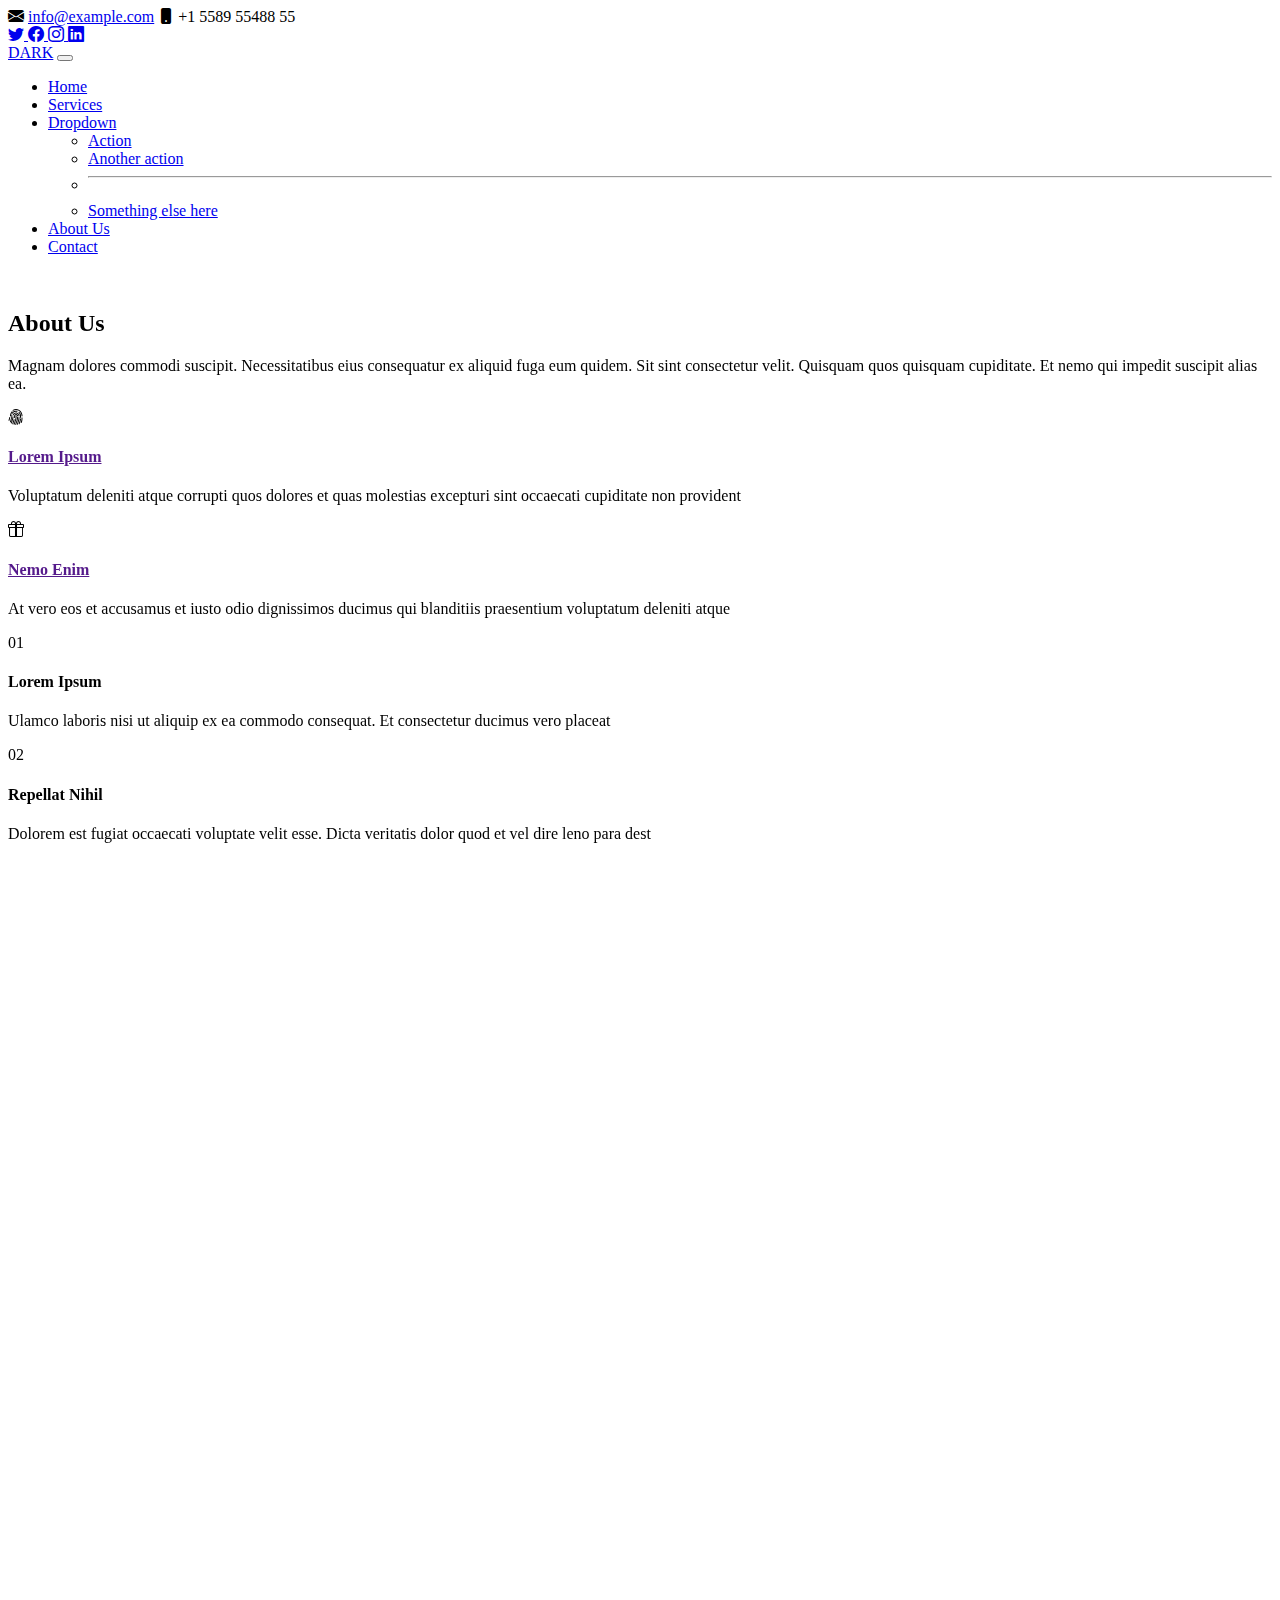
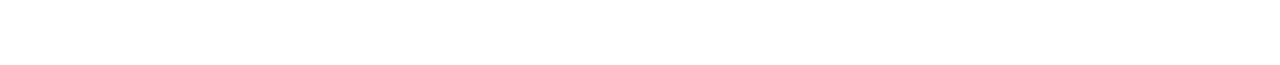
==== aboutus.html @ f3d8394a "Add files via upload" ====
<!DOCTYPE html>
<html lang="en">

<head>
    <meta charset="UTF-8">
    <meta http-equiv="X-UA-Compatible" content="IE=edge">
    <meta name="viewport" content="width=device-width, initial-scale=1.0">
    <link rel="stylesheet" href="css/bootstrap.min.css">
    <link rel="stylesheet" href="css/style.css">
    <link rel="stylesheet" href="https://cdn.jsdelivr.net/npm/bootstrap-icons@1.8.2/font/bootstrap-icons.css">
    <link rel="stylesheet" href="https://cdnjs.cloudflare.com/ajax/libs/animate.css/4.1.1/animate.min.css">
    <link href="https://unpkg.com/aos@2.3.1/dist/aos.css" rel="stylesheet">
    <title>Dark/About us</title>
</head>

<body>
    <section id="top-bar" class="d-flex align-items-center">
        <div class="container d-flex justify-content-center justify-content-md-between">
            <div class="contact-info d-flex align-items-center">
                <i class="bi bi-envelope-fill"></i>
                <a href="mailto:contact@example.com">info@example.com</a>
                <i class="bi bi-phone-fill phone-icon"></i>
                +1 5589 55488 55
            </div>
            <div class="social-links d-none d-md-block">
                <a href="#" class="twiiter">
                    <i class="bi bi-twitter"></i>
                </a>
                <a href="#" class="facebook">
                    <i class="bi bi-facebook"></i>
                </a>
                <a href="#" class="instagram">
                    <i class="bi bi-instagram"></i>
                </a>
                <a href="#" class="linkedin">
                    <i class="bi bi-linkedin"></i>
                </a>
            </div>
        </div>
    </section>
    <section id="header">
        <nav class="navbar navbar-expand-lg navbar-light bg-light">
            <div class="container">
                <a class="navbar-brand text-primary" href="#">DARK</a>
                <button class="navbar-toggler" type="button" data-bs-toggle="collapse"
                    data-bs-target="#navbarSupportedContent" aria-controls="navbarSupportedContent"
                    aria-expanded="false" aria-label="Toggle navigation">
                    <span class="navbar-toggler-icon"></span>
                </button>
                <div class="collapse navbar-collapse" id="navbarSupportedContent">
                    <ul class="navbar-nav ms-auto mb-2 mb-lg-0">
                        <li class="nav-item">
                            <a class="nav-link" href="index.html">Home</a>
                        </li>
                        <li class="nav-item">
                            <a class="nav-link" href="#services">Services</a>
                        </li>
                        <li class="nav-item dropdown">
                            <a class="nav-link dropdown-toggle" href="#" id="navbarDropdown" role="button"
                                data-bs-toggle="dropdown" aria-expanded="false">
                                Dropdown
                            </a>
                            <ul class="dropdown-menu" aria-labelledby="navbarDropdown">
                                <li><a class="dropdown-item" href="#">Action</a></li>
                                <li><a class="dropdown-item" href="#">Another action</a></li>
                                <li>
                                    <hr class="dropdown-divider">
                                </li>
                                <li><a class="dropdown-item" href="#">Something else here</a></li>
                            </ul>
                        </li>
                        <li class="nav-item">
                            <a class="nav-link active" aria-current="page" href="aboutus.html">About Us</a>
                        </li>
                        <li class="nav-item">
                            <a class="nav-link" href="contact.html" target="_blank">Contact</a>
                        </li>
                </div>
            </div>
        </nav>
    </section>
    <section id="about">
        <div class="container aos-init aos-animate" data-aos="fade-up">
            <div class="row no-gutters">
                <div class="col-lg-6 video-box">
                    <img src="img/pexels-photo-4157123.jpeg" alt="" class="img-fluid">
                    <a href="https://youtu.be/AOkKGEAbYVo" class=" play-btn mb-4" data-vbtype="video"
                        data-autoplay="true" target="_blank"></a>
                </div>
                <div class="col-lg-6 d-flex flex-column justify-content-center about-content">
                    <div class="section-title">
                        <h2>About Us</h2>
                        <p>Magnam dolores commodi suscipit. Necessitatibus eius consequatur ex aliquid fuga eum quidem.
                            Sit sint consectetur velit. Quisquam quos quisquam cupiditate. Et nemo qui impedit suscipit
                            alias ea.</p>
                    </div>
                    <div class="icon-box aos-init aos-animate" data-aos="fade-up" data-aos-delay="100">
                        <div class="icon"><i class="bi bi-fingerprint"></i></div>
                        <h4 class="title"><a href="">Lorem Ipsum</a></h4>
                        <p class="description">Voluptatum deleniti atque corrupti quos dolores et quas molestias
                            excepturi sint occaecati cupiditate non provident</p>
                    </div>
                    <div class="icon-box aos-init aos-animate" data-aos="fade-up" data-aos-delay="100">
                        <div class="icon"><i class="bi bi-gift"></i></div>
                        <h4 class="title"><a href="">Nemo Enim</a></h4>
                        <p class="description">At vero eos et accusamus et iusto odio dignissimos ducimus qui blanditiis
                            praesentium voluptatum deleniti atque</p>
                    </div>
                </div>
            </div>
        </div>
    </section>
    <section class="about-lists">
        <div class="container">
            <div class="row no-gutters">
                <div class="col-lg-4 col-md-6 content-item aos-init aos-animate" data-aos="fade-up"> <span>01</span>
                    <h4>Lorem Ipsum</h4>
                    <p>Ulamco laboris nisi ut aliquip ex ea commodo consequat. Et consectetur ducimus vero placeat</p>
                </div>
                <div class="col-lg-4 col-md-6 content-item aos-init aos-animate" data-aos="fade-up"
                    data-aos-delay="100"> <span>02</span>
                    <h4>Repellat Nihil</h4>
                    <p>Dolorem est fugiat occaecati voluptate velit esse. Dicta veritatis dolor quod et vel dire leno
                        para dest</p>
                </div>
                <div class="col-lg-4 col-md-6 content-item aos-init aos-animate" data-aos="fade-up"
                    data-aos-delay="200"> <span>03</span>
                    <h4> Ad ad velit qui</h4>
                    <p>Molestiae officiis omnis illo asperiores. Aut doloribus vitae sunt debitis quo vel nam quis</p>
                </div>
                <div class="col-lg-4 col-md-6 content-item aos-init aos-animate" data-aos="fade-up"
                    data-aos-delay="300"> <span>04</span>
                    <h4>Repellendus molestiae</h4>
                    <p>Inventore quo sint a sint rerum. Distinctio blanditiis deserunt quod soluta quod nam mider lando
                        casa</p>
                </div>
                <div class="col-lg-4 col-md-6 content-item aos-init aos-animate" data-aos="fade-up"
                    data-aos-delay="400"> <span>05</span>
                    <h4>Sapiente Magnam</h4>
                    <p>Vitae dolorem in deleniti ipsum omnis tempore voluptatem. Qui possimus est repellendus est
                        quibusdam</p>
                </div>
                <div class="col-lg-4 col-md-6 content-item aos-init aos-animate" data-aos="fade-up"
                    data-aos-delay="500"> <span>06</span>
                    <h4>Facilis Impedit</h4>
                    <p>Quis eum numquam veniam ea voluptatibus voluptas. Excepturi aut nostrum repudiandae voluptatibus
                        corporis sequi</p>
                </div>
            </div>
        </div>
    </section>
    <section class="counts section-bg">
        <div class="container">
            <div class="row">
                <div class="col-lg-3 col-md-6 text-center aos-init aos-animate" data-aos="fade-up">
                    <div class="count-box"> <i class="bi bi-emoji-smile" style="color: #20b38e;"></i> <span
                            data-purecounter-start="0" data-purecounter-end="232" data-purecounter-duration="0"
                            class="purecounter">232</span>
                        <p>Happy Clients</p>
                    </div>
                </div>
                <div class="col-lg-3 col-md-6 text-center aos-init aos-animate" data-aos="fade-up" data-aos-delay="200">
                    <div class="count-box"> <i class="bi bi-folder-check" style="color: #c042ff;"></i> <span
                            data-purecounter-start="0" data-purecounter-end="521" data-purecounter-duration="0"
                            class="purecounter">521</span>
                        <p>Projects</p>
                    </div>
                </div>
                <div class="col-lg-3 col-md-6 text-center aos-init aos-animate" data-aos="fade-up" data-aos-delay="400">
                    <div class="count-box"> <i class="bi bi-hourglass" style="color: #46d1ff;"></i> <span
                            data-purecounter-start="0" data-purecounter-end="1463" data-purecounter-duration="0"
                            class="purecounter">1463</span>
                        <p>Hours Of Support</p>
                    </div>
                </div>
                <div class="col-lg-3 col-md-6 text-center aos-init aos-animate" data-aos="fade-up" data-aos-delay="600">
                    <div class="count-box"> <i class="bi bi-people" style="color: #ffb459;"></i> <span
                            data-purecounter-start="0" data-purecounter-end="15" data-purecounter-duration="0"
                            class="purecounter">15</span>
                        <p>Hard Workers</p>
                    </div>
                </div>
            </div>
        </div>
    </section>
    <script src="js/bootstrap.min.js"></script>
    <script src="https://unpkg.com/aos@2.3.1/dist/aos.js"></script>
    <script>
        AOS.init();
    </script>
</body>

</html>
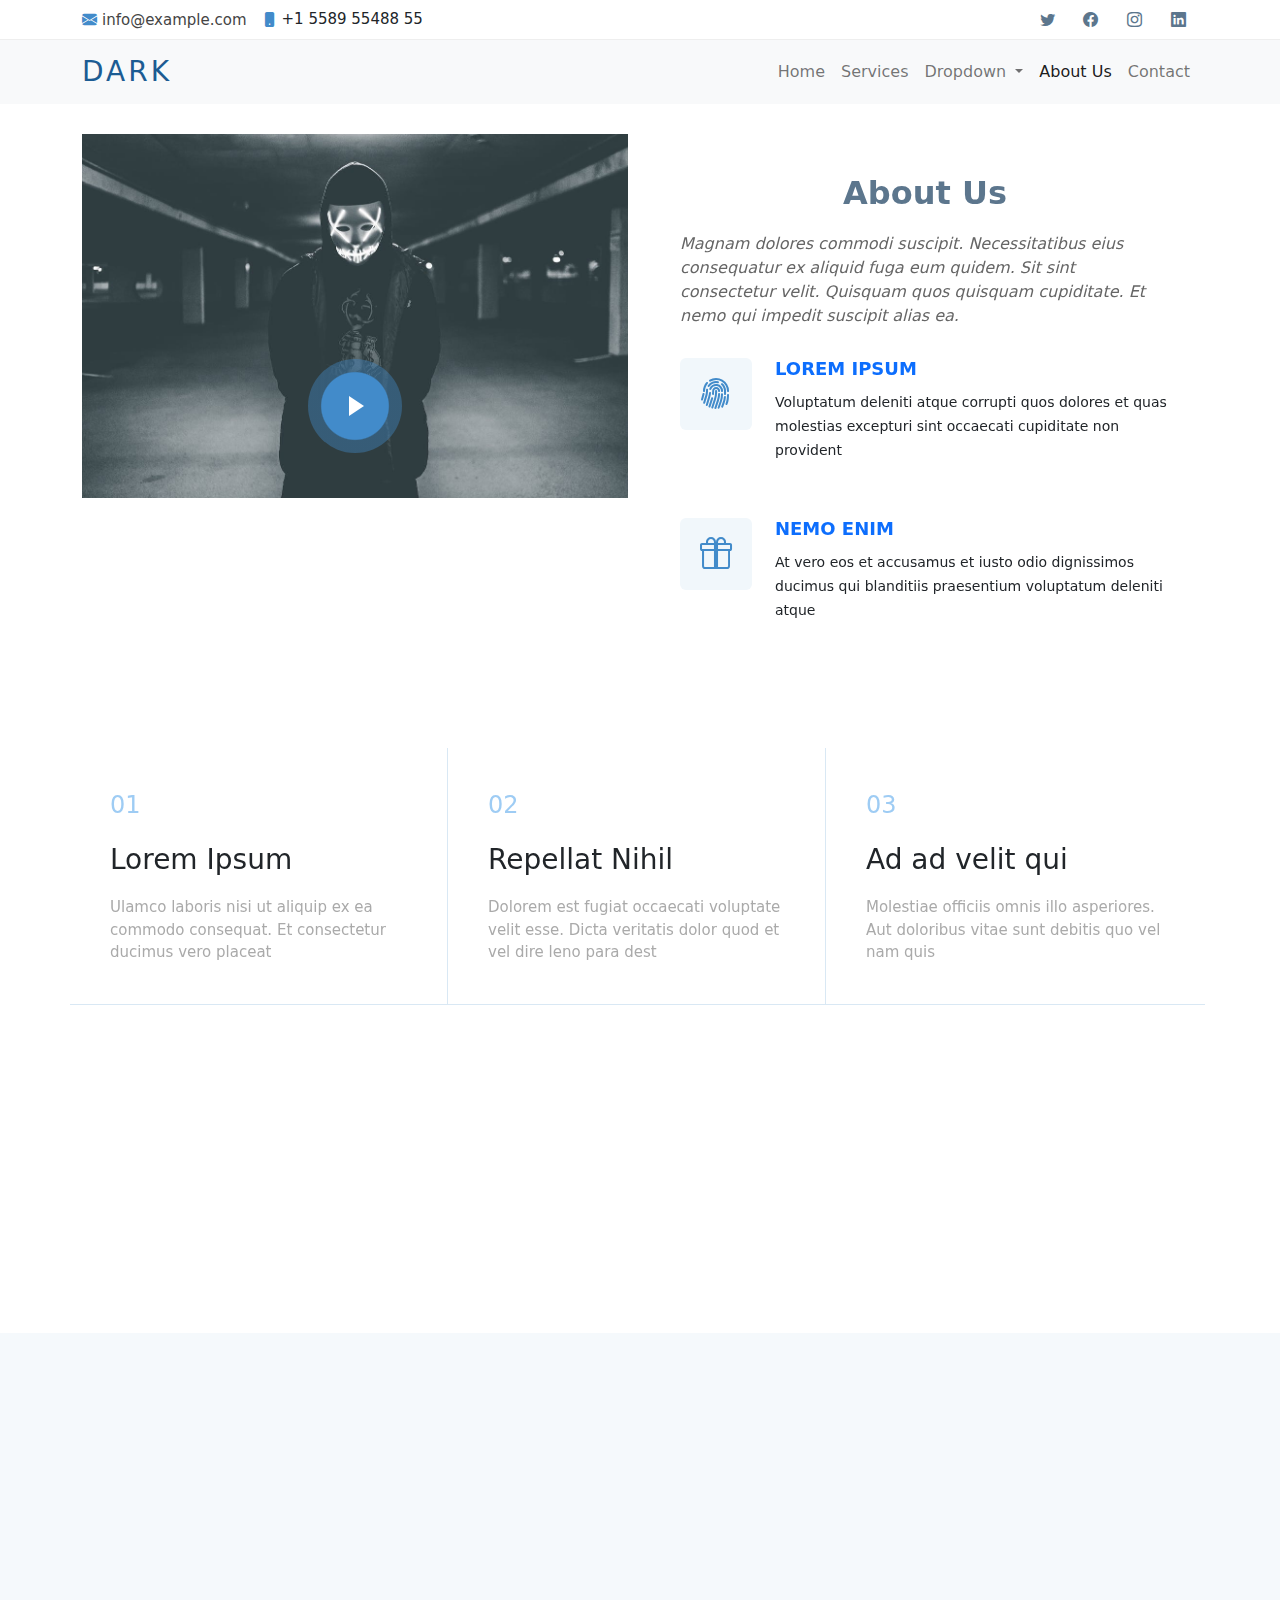
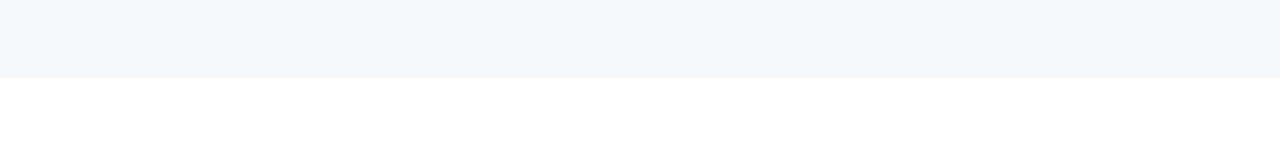
==== commit 66c75cc7: "Update aboutus.html" ====
--- a/aboutus.html
+++ b/aboutus.html
@@ -5,8 +5,8 @@
     <meta charset="UTF-8">
     <meta http-equiv="X-UA-Compatible" content="IE=edge">
     <meta name="viewport" content="width=device-width, initial-scale=1.0">
-    <link rel="stylesheet" href="css/bootstrap.min.css">
-    <link rel="stylesheet" href="css/style.css">
+    <link rel="stylesheet" href="bootstrap.min.css">
+    <link rel="stylesheet" href="style.css">
     <link rel="stylesheet" href="https://cdn.jsdelivr.net/npm/bootstrap-icons@1.8.2/font/bootstrap-icons.css">
     <link rel="stylesheet" href="https://cdnjs.cloudflare.com/ajax/libs/animate.css/4.1.1/animate.min.css">
     <link href="https://unpkg.com/aos@2.3.1/dist/aos.css" rel="stylesheet">
@@ -83,7 +83,7 @@
         <div class="container aos-init aos-animate" data-aos="fade-up">
             <div class="row no-gutters">
                 <div class="col-lg-6 video-box">
-                    <img src="img/pexels-photo-4157123.jpeg" alt="" class="img-fluid">
+                    <img src="pexels-photo-4157123.jpeg" alt="" class="img-fluid">
                     <a href="https://youtu.be/AOkKGEAbYVo" class=" play-btn mb-4" data-vbtype="video"
                         data-autoplay="true" target="_blank"></a>
                 </div>
@@ -183,11 +183,11 @@
             </div>
         </div>
     </section>
-    <script src="js/bootstrap.min.js"></script>
+    <script src="bootstrap.min.js"></script>
     <script src="https://unpkg.com/aos@2.3.1/dist/aos.js"></script>
     <script>
         AOS.init();
     </script>
 </body>
 
-</html>+</html>
--- a/style.css
+++ b/style.css
@@ -0,0 +1,339 @@
+*{
+    margin: 0;
+    padding: 0;
+    box-sizing: border-box;
+}
+a{
+    text-decoration: none;
+}
+/*Top Bar*/
+#top-bar {
+    background: #fff;
+    border-bottom: 1px solid #eee;
+    font-size: 15px;
+    height: 40px;
+    padding: 0;
+}
+#top-bar .contact-info i{
+    color: #428bca;
+    line-height: 0;
+    margin-right: 5px;
+}
+#top-bar .contact-info a {
+    line-height: 0;
+    color: #444;
+    transition: 0.3s;
+}
+#top-bar .contact-info .phone-icon {
+    margin-left: 15px;
+}
+#top-bar .social-links a {
+    color: #5c768d;
+    padding: 4px 12px;
+    display: inline-block;
+    line-height: 1px;
+    transition: 0.3s;
+}
+/*Header*/
+.navbar-brand{
+    font-size: 28px;
+    margin: 0;
+    padding: 10px 0;
+    line-height: 1;
+    font-weight: 400;
+    letter-spacing: 3px;
+    text-transform: uppercase;
+    color: #1c5c93 !important;
+    text-decoration: none;
+}
+
+.container a:hover {
+    color: #1c5c93 !important;
+    text-decoration: none;
+}
+.nav-item a:hover{
+    color: #1c5c93 !important;
+}
+/*hero*/
+.carousel-caption{
+    right: 55%!important;
+    top: 30%!important;
+}
+.carousel-caption h5{
+    color: #fff;
+margin-bottom: 30px;
+font-size: 48px;
+font-weight: 900;
+}
+.btn{
+    background: #fff;
+    color: #000;  
+    border: #880808; 
+}
+.btn:hover{
+    background:#880808;
+    border: #880808;
+}
+/*services*/
+#services{
+    padding: 30px 0px;
+}
+.section-title {
+    text-align: center;
+    padding-bottom: 30px;
+}
+.section-title h2 {
+    font-size: 50px;
+    font-weight: 600;
+    margin-bottom: 20px;
+    padding-bottom: 0;
+    color: #5c768d;
+}
+#services .icon-box {
+    margin-bottom: 20px;
+    text-align: center;
+}
+#services .icon {
+    display: inline-flex;
+    justify-content: center;
+    align-items: center;
+    width: 80px;
+    height: 80px;
+    margin-bottom: 20px;
+    background: #fff;
+    border-radius: 50%;
+    transition: 0.5s;
+    color: #428bca;
+    box-shadow: 0px 0 25px rgb(0 0 0 / 15%);
+    overflow: hidden;
+}
+#services .icon i {
+    font-size: 36px;
+    line-height: 0;
+}
+#services .icon:hover{
+    box-shadow: 0px 0 40px  #428bca;
+}
+#services .title a:hover{
+    color: #428bca;
+}
+#services .title {
+    font-weight: 600;
+    margin-bottom: 15px;
+    font-size: 18px;
+    position: relative;
+    padding-bottom: 15px;
+}
+#services .title a {
+    color: #444;
+    transition: 0.3s;
+}
+#services .title::after {
+    content: "";
+    position: absolute;
+    display: block;
+    width: 50px;
+    height: 2px;
+    background: #428bca;
+    bottom: 0;
+    left: calc(50% - 25px);
+}
+#services .description {
+    line-height: 24px;
+    font-size: 14px;
+}
+/*About Us*/
+#about {
+    padding: 30px;
+}
+#about .video-box {
+    position: relative;
+}
+#about .play-btn {
+    width: 94px;
+    height: 94px;
+    background: radial-gradient(#428bca 50%, rgba(66, 139, 202, 0.4) 52%);
+    border-radius: 50%;
+    display: block;
+    position: absolute;
+    left: calc(50% - 47px);
+    top: calc(50% - 47px);
+    overflow: hidden;
+}
+#about .play-btn::before {
+    content: "";
+    position: absolute;
+    width: 120px;
+    height: 120px;
+    opacity: 1;
+    border-radius: 50%;
+    border: 5px solid rgba(66, 139, 202, 0.7);
+    top: -15%;
+    left: -15%;
+    background: rgba(198, 16, 0, 0);
+}
+#about .play-btn::after {
+    content: "";
+    position: absolute;
+    left: 50%;
+    top: 50%;
+    transform: translateX(-40%) translateY(-50%);
+    width: 0;
+    height: 0;
+    border-top: 10px solid transparent;
+    border-bottom: 10px solid transparent;
+    border-left: 15px solid #fff;
+    z-index: 100;
+}
+.about-lists,
+#about .about-content {
+    padding: 40px;
+}
+.section-title {
+    text-align: center;
+    padding-bottom: 30px;
+}
+.section-title h2 {
+    font-size: 32px;
+    font-weight: 600;
+    margin-bottom: 20px;
+    padding-bottom: 0;
+    color: #5c768d;
+}
+#about .section-title p {
+    text-align: left;
+    font-style: italic;
+    color: #666;
+}
+.section-title p {
+    margin-bottom: 0;
+}
+#about .icon-box .icon {
+    float: left;
+    display: flex;
+    align-items: center;
+    justify-content: center;
+    width: 72px;
+    height: 72px;
+    background: #f1f7fb;
+    border-radius: 6px;
+    transition: 0.5s;
+}
+#about .icon-box .icon i {
+    color: #428bca;
+    font-size: 32px;
+}
+#about .icon-box .title {
+    margin-left: 95px;
+    font-weight: 700;
+    margin-bottom: 10px;
+    font-size: 18px;
+    text-transform: uppercase;
+}
+#about .icon-box .description {
+    margin-left: 95px;
+    line-height: 24px;
+    font-size: 14px;
+}
+#about .icon-box + .icon-box {
+    margin-top: 40px;
+}
+.about-lists .row {
+    overflow: hidden;
+}
+.about-lists .content-item {
+    padding: 40px;
+    border-left: 1px solid #d9e8f4;
+    border-bottom: 1px solid #d9e8f4;
+    margin: -1px;
+}
+.about-lists .content-item span {
+    display: block;
+    font-size: 24px;
+    font-weight: 400;
+    color: #9eccf4;
+}
+.about-lists .content-item h4 {
+    font-size: 28px;
+    font-weight: 400;
+    padding: 0;
+    margin: 20px 0;
+}
+.about-lists .content-item p {
+    color: #aaaaaa;
+    font-size: 15px;
+    margin: 0;
+    padding: 0;
+}
+.counts {
+    padding: 30px;
+}
+.section-bg {
+    background-color: #f5f9fc;
+}
+.counts .count-box {
+    box-shadow: 0px 0 16px rgb(0 0 0 / 10%);
+    padding: 30px;
+    background: #fff;
+    margin-bottom: 30px;
+}
+.counts .count-box i {
+    display: block;
+    font-size: 64px;
+    margin-bottom: 15px;
+}
+.counts .count-box span {
+    font-size: 42px;
+    display: block;
+    font-weight: 700;
+    color: #1c5c93;
+}
+.counts .count-box p {
+    padding: 0;
+    margin: 0;
+    font-family: "Raleway", sans-serif;
+    font-size: 14px;
+}
+/* Contact */
+.contact .info-box {
+    color: #444;
+    text-align: center;
+    box-shadow: 0 0 30px rgb(214 215 216 / 60%);
+    padding: 20px 0 30px 0;
+    margin-bottom: 30px;
+    width: 100%;
+}
+.contact .info-box i {
+    font-size: 32px;
+    color: #428bca;
+    border-radius: 50%;
+    padding: 8px 15px;
+    border: 2px dotted #9eccf4;
+}
+.contact .info-box h3 {
+    font-size: 20px;
+    color: #666;
+    font-weight: 700;
+    margin: 10px 0;
+}
+.contact .info-box p {
+    padding: 0;
+    line-height: 24px;
+    font-size: 14px;
+    margin-bottom: 0;
+}
+#inputRequest{
+    height: 100px;
+}
+.button .btn{
+    background-color:#880808;  
+    color: #fff;
+}
+/*Media Queries*/
+@media screen and (max-width:426px) {
+    .carousel-caption{
+        top: -5%!important;
+        width: 75%;
+    }
+    
+}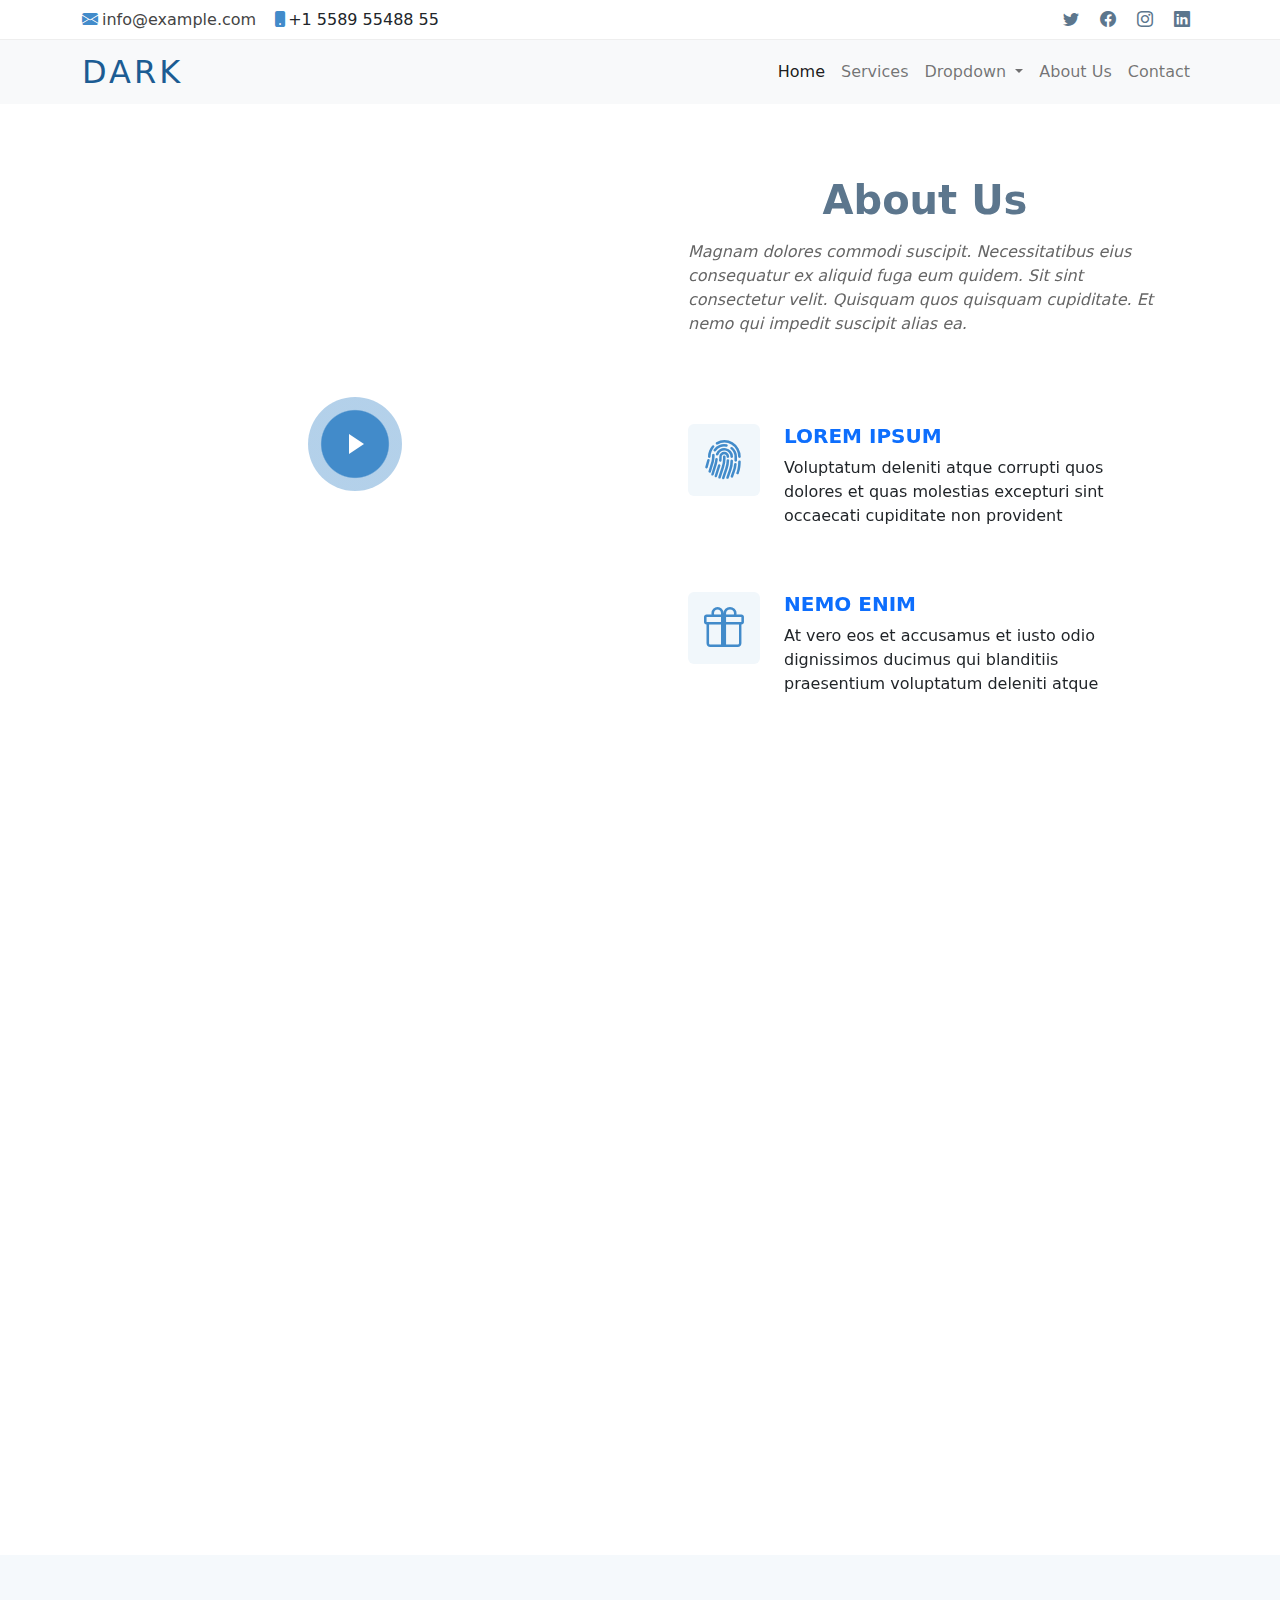
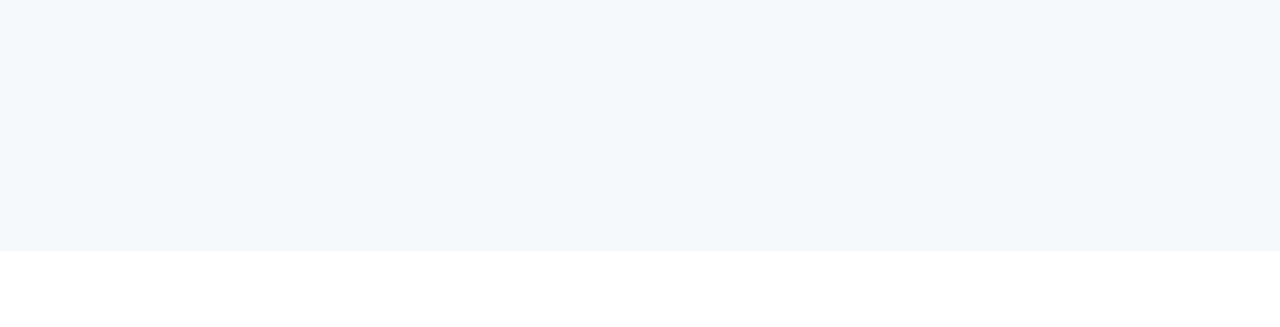
==== commit d0685c5f: "Update aboutus.html" ====
--- a/aboutus.html
+++ b/aboutus.html
@@ -14,34 +14,37 @@
 </head>
 
 <body>
-    <section id="top-bar" class="d-flex align-items-center">
+   <section id="top-bar" class="d-flex align-items-center fs-6">
         <div class="container d-flex justify-content-center justify-content-md-between">
             <div class="contact-info d-flex align-items-center">
-                <i class="bi bi-envelope-fill"></i>
-                <a href="mailto:contact@example.com">info@example.com</a>
-                <i class="bi bi-phone-fill phone-icon"></i>
+                <i class="bi bi-envelope-fill me-1 lh-0"></i>
+                <a href="mailto:contact@example.com" class="lh-0">info@example.com</a>
+                <i class="bi bi-phone-fill phone-icon ms-3"></i>
                 +1 5589 55488 55
             </div>
             <div class="social-links d-none d-md-block">
-                <a href="#" class="twiiter">
+                <a href="#" class="twiiter d-inline-block py-1 px-2 lh-1">
                     <i class="bi bi-twitter"></i>
                 </a>
-                <a href="#" class="facebook">
+                <a href="#" class="facebook d-inline-block py-1 px-2 lh-1">
                     <i class="bi bi-facebook"></i>
                 </a>
-                <a href="#" class="instagram">
-                    <i class="bi bi-instagram"></i>
-                </a>
-                <a href="#" class="linkedin">
+                <a href="#" class="instagram d-inline-block py-1 px-2 lh-1">
+                    <i class="bi bi-instagram "></i>
+                </a>
+                <a href="#" class="linkedin d-inline-block py-1 px-2 lh-1">
                     <i class="bi bi-linkedin"></i>
                 </a>
             </div>
         </div>
+
+
     </section>
     <section id="header">
         <nav class="navbar navbar-expand-lg navbar-light bg-light">
             <div class="container">
-                <a class="navbar-brand text-primary" href="#">DARK</a>
+                <a class="navbar-brand text-primary fs-2 py-2 px-0 lh-1 text-uppercase text-decoration-none fw-normal"
+                    href="#">DARK</a>
                 <button class="navbar-toggler" type="button" data-bs-toggle="collapse"
                     data-bs-target="#navbarSupportedContent" aria-controls="navbarSupportedContent"
                     aria-expanded="false" aria-label="Toggle navigation">
@@ -50,7 +53,7 @@
                 <div class="collapse navbar-collapse" id="navbarSupportedContent">
                     <ul class="navbar-nav ms-auto mb-2 mb-lg-0">
                         <li class="nav-item">
-                            <a class="nav-link" href="index.html">Home</a>
+                            <a class="nav-link active" aria-current="page" href="index.html">Home</a>
                         </li>
                         <li class="nav-item">
                             <a class="nav-link" href="#services">Services</a>
@@ -70,7 +73,7 @@
                             </ul>
                         </li>
                         <li class="nav-item">
-                            <a class="nav-link active" aria-current="page" href="aboutus.html">About Us</a>
+                            <a class="nav-link" href="aboutus.html" target="_blank">About Us</a>
                         </li>
                         <li class="nav-item">
                             <a class="nav-link" href="contact.html" target="_blank">Contact</a>
@@ -79,105 +82,119 @@
             </div>
         </nav>
     </section>
-    <section id="about">
+    <section id="about" class="py-4 px-4">
         <div class="container aos-init aos-animate" data-aos="fade-up">
             <div class="row no-gutters">
                 <div class="col-lg-6 video-box">
-                    <img src="pexels-photo-4157123.jpeg" alt="" class="img-fluid">
-                    <a href="https://youtu.be/AOkKGEAbYVo" class=" play-btn mb-4" data-vbtype="video"
+                    <img src="img/pexels-photo-4157123.jpeg" alt="" class="img-fluid">
+                    <a href="https://youtu.be/AOkKGEAbYVo" class=" play-btn mb-4 d-block" data-vbtype="video"
                         data-autoplay="true" target="_blank"></a>
                 </div>
-                <div class="col-lg-6 d-flex flex-column justify-content-center about-content">
-                    <div class="section-title">
-                        <h2>About Us</h2>
-                        <p>Magnam dolores commodi suscipit. Necessitatibus eius consequatur ex aliquid fuga eum quidem.
+                <div class="col-lg-6 d-flex flex-column justify-content-center about-content p-5">
+                    <div class="section-title  text-center pb-4">
+                        <h2 class="fs-1 fw-bold mb-3 pb-0">About Us</h2>
+                        <p class="text-start fst-italic">Magnam dolores commodi suscipit. Necessitatibus eius
+                            consequatur ex aliquid fuga eum quidem.
                             Sit sint consectetur velit. Quisquam quos quisquam cupiditate. Et nemo qui impedit suscipit
                             alias ea.</p>
                     </div>
-                    <div class="icon-box aos-init aos-animate" data-aos="fade-up" data-aos-delay="100">
-                        <div class="icon"><i class="bi bi-fingerprint"></i></div>
-                        <h4 class="title"><a href="">Lorem Ipsum</a></h4>
-                        <p class="description">Voluptatum deleniti atque corrupti quos dolores et quas molestias
+                    <div class="icon-box aos-init aos-animate mt-5" data-aos="fade-up" data-aos-delay="100">
+                        <div class="icon d-flex justify-content-center align-items-center">
+                            <i class="bi bi-fingerprint fs-1"></i>
+                        </div>
+                        <h4 class="title ms-5 fw-bolder mb-2 fs-5 ps-5 text-uppercase"><a href="">Lorem Ipsum</a></h4>
+                        <p class="description ms-5 ps-5 fs-6">Voluptatum deleniti atque corrupti quos dolores et quas
+                            molestias
                             excepturi sint occaecati cupiditate non provident</p>
                     </div>
-                    <div class="icon-box aos-init aos-animate" data-aos="fade-up" data-aos-delay="100">
-                        <div class="icon"><i class="bi bi-gift"></i></div>
-                        <h4 class="title"><a href="">Nemo Enim</a></h4>
-                        <p class="description">At vero eos et accusamus et iusto odio dignissimos ducimus qui blanditiis
+                    <div class="icon-box aos-init aos-animate mt-5" data-aos="fade-up" data-aos-delay="100">
+                        <div class="icon  d-flex justify-content-center align-items-center">
+                            <i class="bi bi-gift fs-1"></i>
+                        </div>
+                        <h4 class="title ms-5 fw-bolder mb-2 fs-5 ps-5 text-uppercase"><a href="">Nemo Enim</a></h4>
+                        <p class="description ms-5 ps-5 fs-6 ">At vero eos et accusamus et iusto odio dignissimos
+                            ducimus qui blanditiis
                             praesentium voluptatum deleniti atque</p>
                     </div>
                 </div>
             </div>
         </div>
     </section>
-    <section class="about-lists">
+    <section class="about-lists p-5">
         <div class="container">
             <div class="row no-gutters">
-                <div class="col-lg-4 col-md-6 content-item aos-init aos-animate" data-aos="fade-up"> <span>01</span>
-                    <h4>Lorem Ipsum</h4>
-                    <p>Ulamco laboris nisi ut aliquip ex ea commodo consequat. Et consectetur ducimus vero placeat</p>
-                </div>
-                <div class="col-lg-4 col-md-6 content-item aos-init aos-animate" data-aos="fade-up"
-                    data-aos-delay="100"> <span>02</span>
-                    <h4>Repellat Nihil</h4>
-                    <p>Dolorem est fugiat occaecati voluptate velit esse. Dicta veritatis dolor quod et vel dire leno
+                <div class="col-lg-4 col-md-6 content-item aos-init aos-animate p-5" data-aos="fade-up"> <span
+                        class="d-block fs-3">01</span>
+                    <h4 class="fs-3 my-4">Lorem Ipsum</h4>
+                    <p class="fs-6">Ulamco laboris nisi ut aliquip ex ea commodo consequat. Et consectetur ducimus vero
+                        placeat</p>
+                </div>
+                <div class="col-lg-4 col-md-6 content-item aos-init aos-animate p-5" data-aos="fade-up"
+                    data-aos-delay="100"> <span class="d-block fs-3">02</span>
+                    <h4 class="fs-3 my-4">Repellat Nihil</h4>
+                    <p class="fs-6">Dolorem est fugiat occaecati voluptate velit esse. Dicta veritatis dolor quod et vel
+                        dire leno
                         para dest</p>
                 </div>
-                <div class="col-lg-4 col-md-6 content-item aos-init aos-animate" data-aos="fade-up"
-                    data-aos-delay="200"> <span>03</span>
-                    <h4> Ad ad velit qui</h4>
-                    <p>Molestiae officiis omnis illo asperiores. Aut doloribus vitae sunt debitis quo vel nam quis</p>
-                </div>
-                <div class="col-lg-4 col-md-6 content-item aos-init aos-animate" data-aos="fade-up"
-                    data-aos-delay="300"> <span>04</span>
-                    <h4>Repellendus molestiae</h4>
-                    <p>Inventore quo sint a sint rerum. Distinctio blanditiis deserunt quod soluta quod nam mider lando
+                <div class="col-lg-4 col-md-6 content-item aos-init aos-animate p-5" data-aos="fade-up"
+                    data-aos-delay="200"> <span class="d-block fs-3">03</span>
+                    <h4 class="fs-3 my-4"> Ad ad velit qui</h4>
+                    <p class="fs-6">Molestiae officiis omnis illo asperiores. Aut doloribus vitae sunt debitis quo vel
+                        nam quis</p>
+                </div>
+                <div class="col-lg-4 col-md-6 content-item aos-init aos-animate p-5" data-aos="fade-up"
+                    data-aos-delay="300"> <span class="d-block fs-3">04</span>
+                    <h4 class="fs-3 my-4">Repellendus molestiae</h4>
+                    <p class="fs-6">Inventore quo sint a sint rerum. Distinctio blanditiis deserunt quod soluta quod nam
+                        mider lando
                         casa</p>
                 </div>
-                <div class="col-lg-4 col-md-6 content-item aos-init aos-animate" data-aos="fade-up"
-                    data-aos-delay="400"> <span>05</span>
-                    <h4>Sapiente Magnam</h4>
-                    <p>Vitae dolorem in deleniti ipsum omnis tempore voluptatem. Qui possimus est repellendus est
+                <div class="col-lg-4 col-md-6 content-item aos-init aos-animate p-5" data-aos="fade-up"
+                    data-aos-delay="400"> <span class="d-block fs-3">05</span>
+                    <h4 class="fs-3 my-4">Sapiente Magnam</h4>
+                    <p class="fs-6">Vitae dolorem in deleniti ipsum omnis tempore voluptatem. Qui possimus est
+                        repellendus est
                         quibusdam</p>
                 </div>
-                <div class="col-lg-4 col-md-6 content-item aos-init aos-animate" data-aos="fade-up"
-                    data-aos-delay="500"> <span>06</span>
-                    <h4>Facilis Impedit</h4>
-                    <p>Quis eum numquam veniam ea voluptatibus voluptas. Excepturi aut nostrum repudiandae voluptatibus
+                <div class="col-lg-4 col-md-6 content-item aos-init aos-animate p-5" data-aos="fade-up"
+                    data-aos-delay="500"> <span class="d-block fs-3">06</span>
+                    <h4 class="fs-3 my-4">Facilis Impedit</h4>
+                    <p class="fs-6">Quis eum numquam veniam ea voluptatibus voluptas. Excepturi aut nostrum repudiandae
+                        voluptatibus
                         corporis sequi</p>
                 </div>
             </div>
         </div>
     </section>
-    <section class="counts section-bg">
+    <section class="counts section-bg p-4">
         <div class="container">
             <div class="row">
                 <div class="col-lg-3 col-md-6 text-center aos-init aos-animate" data-aos="fade-up">
-                    <div class="count-box"> <i class="bi bi-emoji-smile" style="color: #20b38e;"></i> <span
-                            data-purecounter-start="0" data-purecounter-end="232" data-purecounter-duration="0"
-                            class="purecounter">232</span>
-                        <p>Happy Clients</p>
+                    <div class="count-box p-4 mb-4">
+                        <i class="bi bi-emoji-smile d-block fs-1 mb-3" style="color: #20b38e;"></i> <span data-purecounter-start="0"
+                            data-purecounter-end="232" data-purecounter-duration="0" class="purecounter d-block fw-bolder fs-1">232</span>
+                        <p class="fs-6">Happy Clients</p>
                     </div>
                 </div>
                 <div class="col-lg-3 col-md-6 text-center aos-init aos-animate" data-aos="fade-up" data-aos-delay="200">
-                    <div class="count-box"> <i class="bi bi-folder-check" style="color: #c042ff;"></i> <span
-                            data-purecounter-start="0" data-purecounter-end="521" data-purecounter-duration="0"
-                            class="purecounter">521</span>
-                        <p>Projects</p>
+                    <div class="count-box p-4 mb-4">
+                        <i class="bi bi-folder-check d-block fs-1 mb-3" style="color: #c042ff;"></i> <span data-purecounter-start="0"
+                            data-purecounter-end="521" data-purecounter-duration="0" class="purecounter d-block fw-bolder fs-1">521</span>
+                        <p class="fs-6">Projects</p>
                     </div>
                 </div>
                 <div class="col-lg-3 col-md-6 text-center aos-init aos-animate" data-aos="fade-up" data-aos-delay="400">
-                    <div class="count-box"> <i class="bi bi-hourglass" style="color: #46d1ff;"></i> <span
-                            data-purecounter-start="0" data-purecounter-end="1463" data-purecounter-duration="0"
-                            class="purecounter">1463</span>
-                        <p>Hours Of Support</p>
+                    <div class="count-box p-4 mb-4">
+                        <i class="bi bi-hourglass d-block fs-1 mb-3" style="color: #46d1ff;"></i> <span data-purecounter-start="0"
+                            data-purecounter-end="1463" data-purecounter-duration="0" class="purecounter d-block fw-bolder fs-1">1463</span>
+                        <p class="fs-6">Hours Of Support</p>
                     </div>
                 </div>
                 <div class="col-lg-3 col-md-6 text-center aos-init aos-animate" data-aos="fade-up" data-aos-delay="600">
-                    <div class="count-box"> <i class="bi bi-people" style="color: #ffb459;"></i> <span
-                            data-purecounter-start="0" data-purecounter-end="15" data-purecounter-duration="0"
-                            class="purecounter">15</span>
-                        <p>Hard Workers</p>
+                    <div class="count-box p-4 mb-4">
+                        <i class="bi bi-people d-block fs-1 mb-3" style="color: #ffb459;"></i> <span data-purecounter-start="0"
+                            data-purecounter-end="15" data-purecounter-duration="0" class="purecounter d-block fw-bolder fs-1">15</span>
+                        <p class="fs-6">Hard Workers</p>
                     </div>
                 </div>
             </div>
--- a/style.css
+++ b/style.css
@@ -10,43 +10,25 @@
 #top-bar {
     background: #fff;
     border-bottom: 1px solid #eee;
-    font-size: 15px;
     height: 40px;
-    padding: 0;
 }
 #top-bar .contact-info i{
     color: #428bca;
-    line-height: 0;
-    margin-right: 5px;
+   
 }
 #top-bar .contact-info a {
-    line-height: 0;
     color: #444;
     transition: 0.3s;
 }
-#top-bar .contact-info .phone-icon {
-    margin-left: 15px;
-}
 #top-bar .social-links a {
     color: #5c768d;
-    padding: 4px 12px;
-    display: inline-block;
-    line-height: 1px;
     transition: 0.3s;
 }
 /*Header*/
 .navbar-brand{
-    font-size: 28px;
-    margin: 0;
-    padding: 10px 0;
-    line-height: 1;
-    font-weight: 400;
     letter-spacing: 3px;
-    text-transform: uppercase;
     color: #1c5c93 !important;
-    text-decoration: none;
-}
-
+}
 .container a:hover {
     color: #1c5c93 !important;
     text-decoration: none;
@@ -57,13 +39,7 @@
 /*hero*/
 .carousel-caption{
     right: 55%!important;
-    top: 30%!important;
-}
-.carousel-caption h5{
-    color: #fff;
-margin-bottom: 30px;
-font-size: 48px;
-font-weight: 900;
+    top: 32%!important;
 }
 .btn{
     background: #fff;
@@ -75,31 +51,12 @@
     border: #880808;
 }
 /*services*/
-#services{
-    padding: 30px 0px;
-}
-.section-title {
-    text-align: center;
-    padding-bottom: 30px;
-}
 .section-title h2 {
-    font-size: 50px;
-    font-weight: 600;
-    margin-bottom: 20px;
-    padding-bottom: 0;
     color: #5c768d;
 }
-#services .icon-box {
-    margin-bottom: 20px;
-    text-align: center;
-}
 #services .icon {
-    display: inline-flex;
-    justify-content: center;
-    align-items: center;
     width: 80px;
     height: 80px;
-    margin-bottom: 20px;
     background: #fff;
     border-radius: 50%;
     transition: 0.5s;
@@ -107,22 +64,14 @@
     box-shadow: 0px 0 25px rgb(0 0 0 / 15%);
     overflow: hidden;
 }
-#services .icon i {
-    font-size: 36px;
-    line-height: 0;
-}
 #services .icon:hover{
     box-shadow: 0px 0 40px  #428bca;
 }
 #services .title a:hover{
     color: #428bca;
 }
-#services .title {
-    font-weight: 600;
-    margin-bottom: 15px;
-    font-size: 18px;
+#services .title { 
     position: relative;
-    padding-bottom: 15px;
 }
 #services .title a {
     color: #444;
@@ -138,14 +87,7 @@
     bottom: 0;
     left: calc(50% - 25px);
 }
-#services .description {
-    line-height: 24px;
-    font-size: 14px;
-}
 /*About Us*/
-#about {
-    padding: 30px;
-}
 #about .video-box {
     position: relative;
 }
@@ -154,7 +96,6 @@
     height: 94px;
     background: radial-gradient(#428bca 50%, rgba(66, 139, 202, 0.4) 52%);
     border-radius: 50%;
-    display: block;
     position: absolute;
     left: calc(50% - 47px);
     top: calc(50% - 47px);
@@ -185,34 +126,11 @@
     border-left: 15px solid #fff;
     z-index: 100;
 }
-.about-lists,
-#about .about-content {
-    padding: 40px;
-}
-.section-title {
-    text-align: center;
-    padding-bottom: 30px;
-}
-.section-title h2 {
-    font-size: 32px;
-    font-weight: 600;
-    margin-bottom: 20px;
-    padding-bottom: 0;
-    color: #5c768d;
-}
 #about .section-title p {
-    text-align: left;
-    font-style: italic;
     color: #666;
-}
-.section-title p {
-    margin-bottom: 0;
 }
 #about .icon-box .icon {
     float: left;
-    display: flex;
-    align-items: center;
-    justify-content: center;
     width: 72px;
     height: 72px;
     background: #f1f7fb;
@@ -221,106 +139,46 @@
 }
 #about .icon-box .icon i {
     color: #428bca;
-    font-size: 32px;
-}
-#about .icon-box .title {
-    margin-left: 95px;
-    font-weight: 700;
-    margin-bottom: 10px;
-    font-size: 18px;
-    text-transform: uppercase;
-}
-#about .icon-box .description {
-    margin-left: 95px;
-    line-height: 24px;
-    font-size: 14px;
-}
-#about .icon-box + .icon-box {
-    margin-top: 40px;
 }
 .about-lists .row {
     overflow: hidden;
 }
 .about-lists .content-item {
-    padding: 40px;
     border-left: 1px solid #d9e8f4;
     border-bottom: 1px solid #d9e8f4;
-    margin: -1px;
 }
 .about-lists .content-item span {
-    display: block;
-    font-size: 24px;
-    font-weight: 400;
     color: #9eccf4;
-}
-.about-lists .content-item h4 {
-    font-size: 28px;
-    font-weight: 400;
-    padding: 0;
-    margin: 20px 0;
 }
 .about-lists .content-item p {
     color: #aaaaaa;
-    font-size: 15px;
-    margin: 0;
-    padding: 0;
-}
-.counts {
-    padding: 30px;
 }
 .section-bg {
     background-color: #f5f9fc;
 }
 .counts .count-box {
     box-shadow: 0px 0 16px rgb(0 0 0 / 10%);
-    padding: 30px;
-    background: #fff;
-    margin-bottom: 30px;
-}
-.counts .count-box i {
-    display: block;
-    font-size: 64px;
-    margin-bottom: 15px;
+    background: #fff;
 }
 .counts .count-box span {
-    font-size: 42px;
-    display: block;
-    font-weight: 700;
     color: #1c5c93;
 }
 .counts .count-box p {
-    padding: 0;
-    margin: 0;
     font-family: "Raleway", sans-serif;
-    font-size: 14px;
 }
 /* Contact */
 .contact .info-box {
     color: #444;
-    text-align: center;
     box-shadow: 0 0 30px rgb(214 215 216 / 60%);
-    padding: 20px 0 30px 0;
-    margin-bottom: 30px;
     width: 100%;
 }
 .contact .info-box i {
-    font-size: 32px;
-    color: #428bca;
-    border-radius: 50%;
-    padding: 8px 15px;
+    color: #428bca;
+    border-radius: 50%;
     border: 2px dotted #9eccf4;
 }
 .contact .info-box h3 {
-    font-size: 20px;
     color: #666;
-    font-weight: 700;
-    margin: 10px 0;
-}
-.contact .info-box p {
-    padding: 0;
-    line-height: 24px;
-    font-size: 14px;
-    margin-bottom: 0;
 }
 #inputRequest{
     height: 100px;
@@ -329,11 +187,40 @@
     background-color:#880808;  
     color: #fff;
 }
-/*Media Queries*/
-@media screen and (max-width:426px) {
-    .carousel-caption{
-        top: -5%!important;
-        width: 75%;
-    }
-    
-}+/* Media Queries*/
+@media screen and (max-width:850px) {
+    .carousel-caption h5{
+        margin-bottom: 0px;
+    }
+    .carousel-caption{
+        width: 50%;
+    }
+}
+@media screen and (min-width:424px) and (max-width:769px){
+    .carousel-caption{
+        top: 25% !important;
+        width: 59%;
+    }
+    .btn{
+        display: inline-block!important;
+        margin-top: 8px;
+    }
+}
+@media screen and (max-width:424px){
+    .btn{
+        display: none!important;
+    }
+    .carousel-caption{
+        width: 68%;
+    }
+}
+@media screen and (max-width:330px) {
+    .carousel-caption{
+        top: 21%!important;
+    }  
+}
+@media screen and (max-width:456px) {
+    .btn{
+        margin-top: 0!important;
+    }  
+}
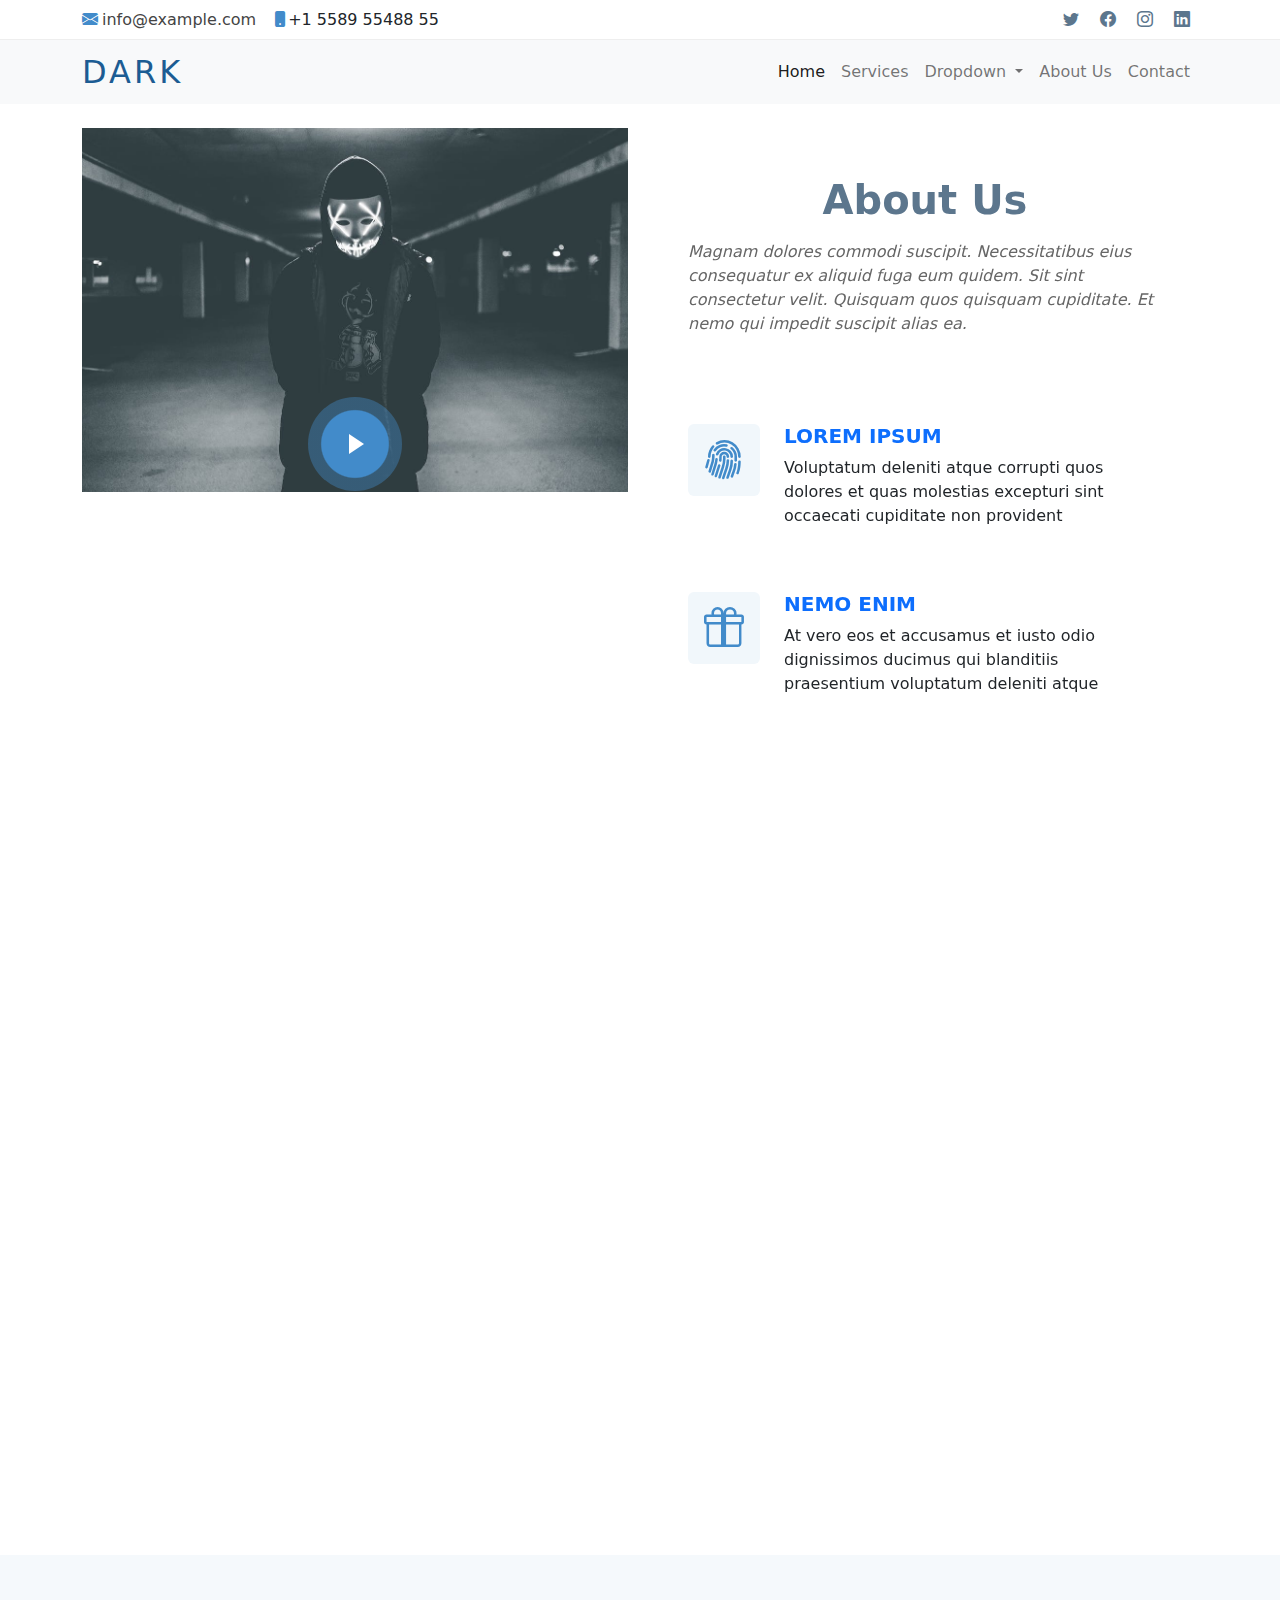
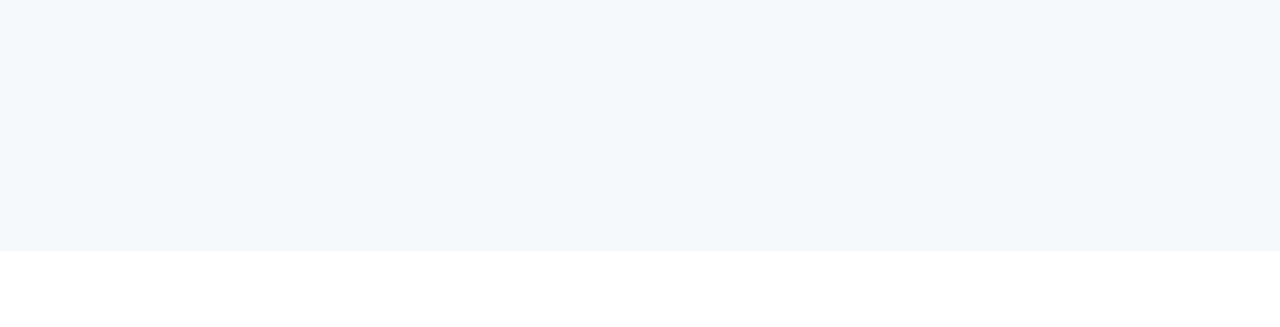
==== commit 1d165cc6: "Update aboutus.html" ====
--- a/aboutus.html
+++ b/aboutus.html
@@ -86,7 +86,7 @@
         <div class="container aos-init aos-animate" data-aos="fade-up">
             <div class="row no-gutters">
                 <div class="col-lg-6 video-box">
-                    <img src="img/pexels-photo-4157123.jpeg" alt="" class="img-fluid">
+                    <img src="pexels-photo-4157123.jpeg" alt="" class="img-fluid">
                     <a href="https://youtu.be/AOkKGEAbYVo" class=" play-btn mb-4 d-block" data-vbtype="video"
                         data-autoplay="true" target="_blank"></a>
                 </div>
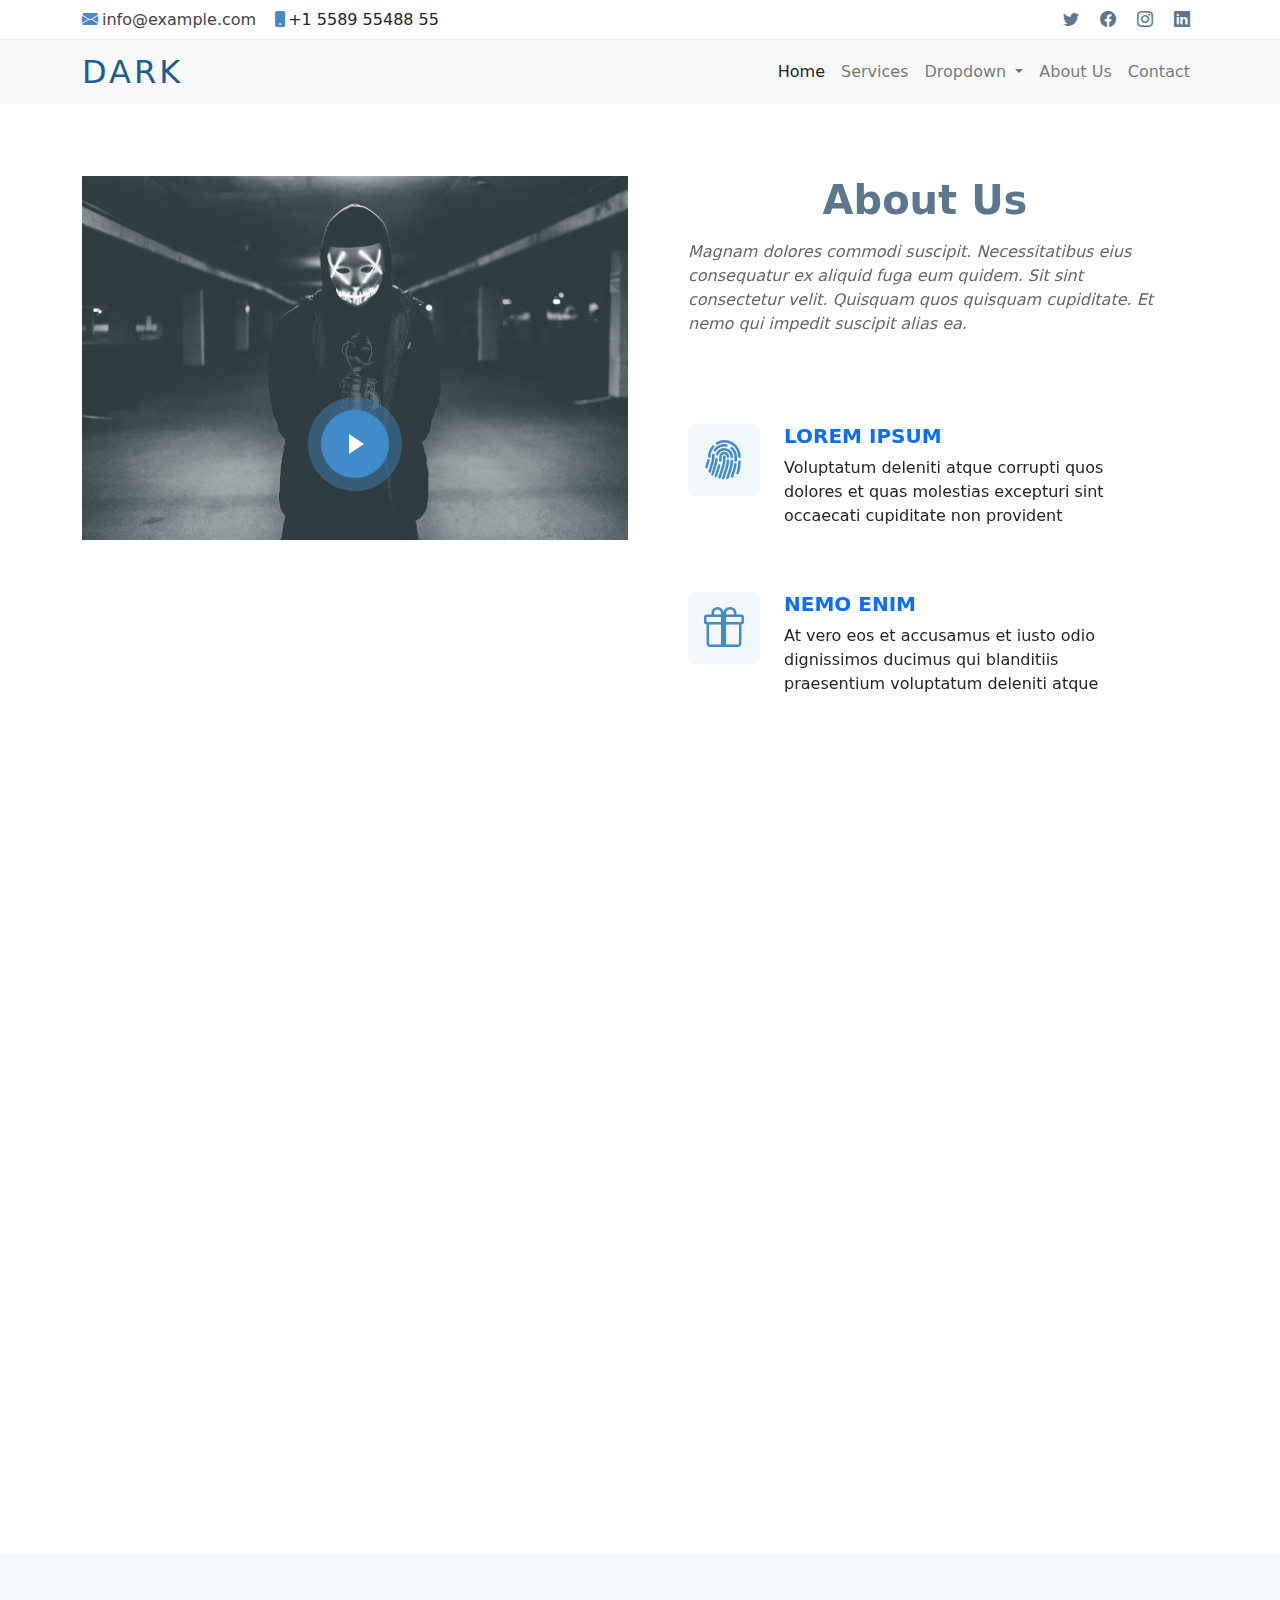
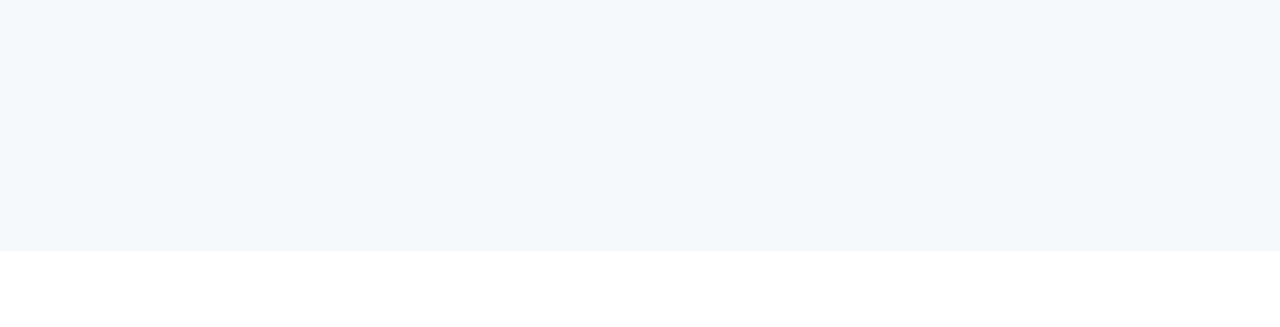
==== commit 661c67b6: "Update aboutus.html" ====
--- a/aboutus.html
+++ b/aboutus.html
@@ -86,7 +86,7 @@
         <div class="container aos-init aos-animate" data-aos="fade-up">
             <div class="row no-gutters">
                 <div class="col-lg-6 video-box">
-                    <img src="pexels-photo-4157123.jpeg" alt="" class="img-fluid">
+                    <img src="pexels-photo-4157123.jpeg" alt="" class="img-fluid mt-5">
                     <a href="https://youtu.be/AOkKGEAbYVo" class=" play-btn mb-4 d-block" data-vbtype="video"
                         data-autoplay="true" target="_blank"></a>
                 </div>
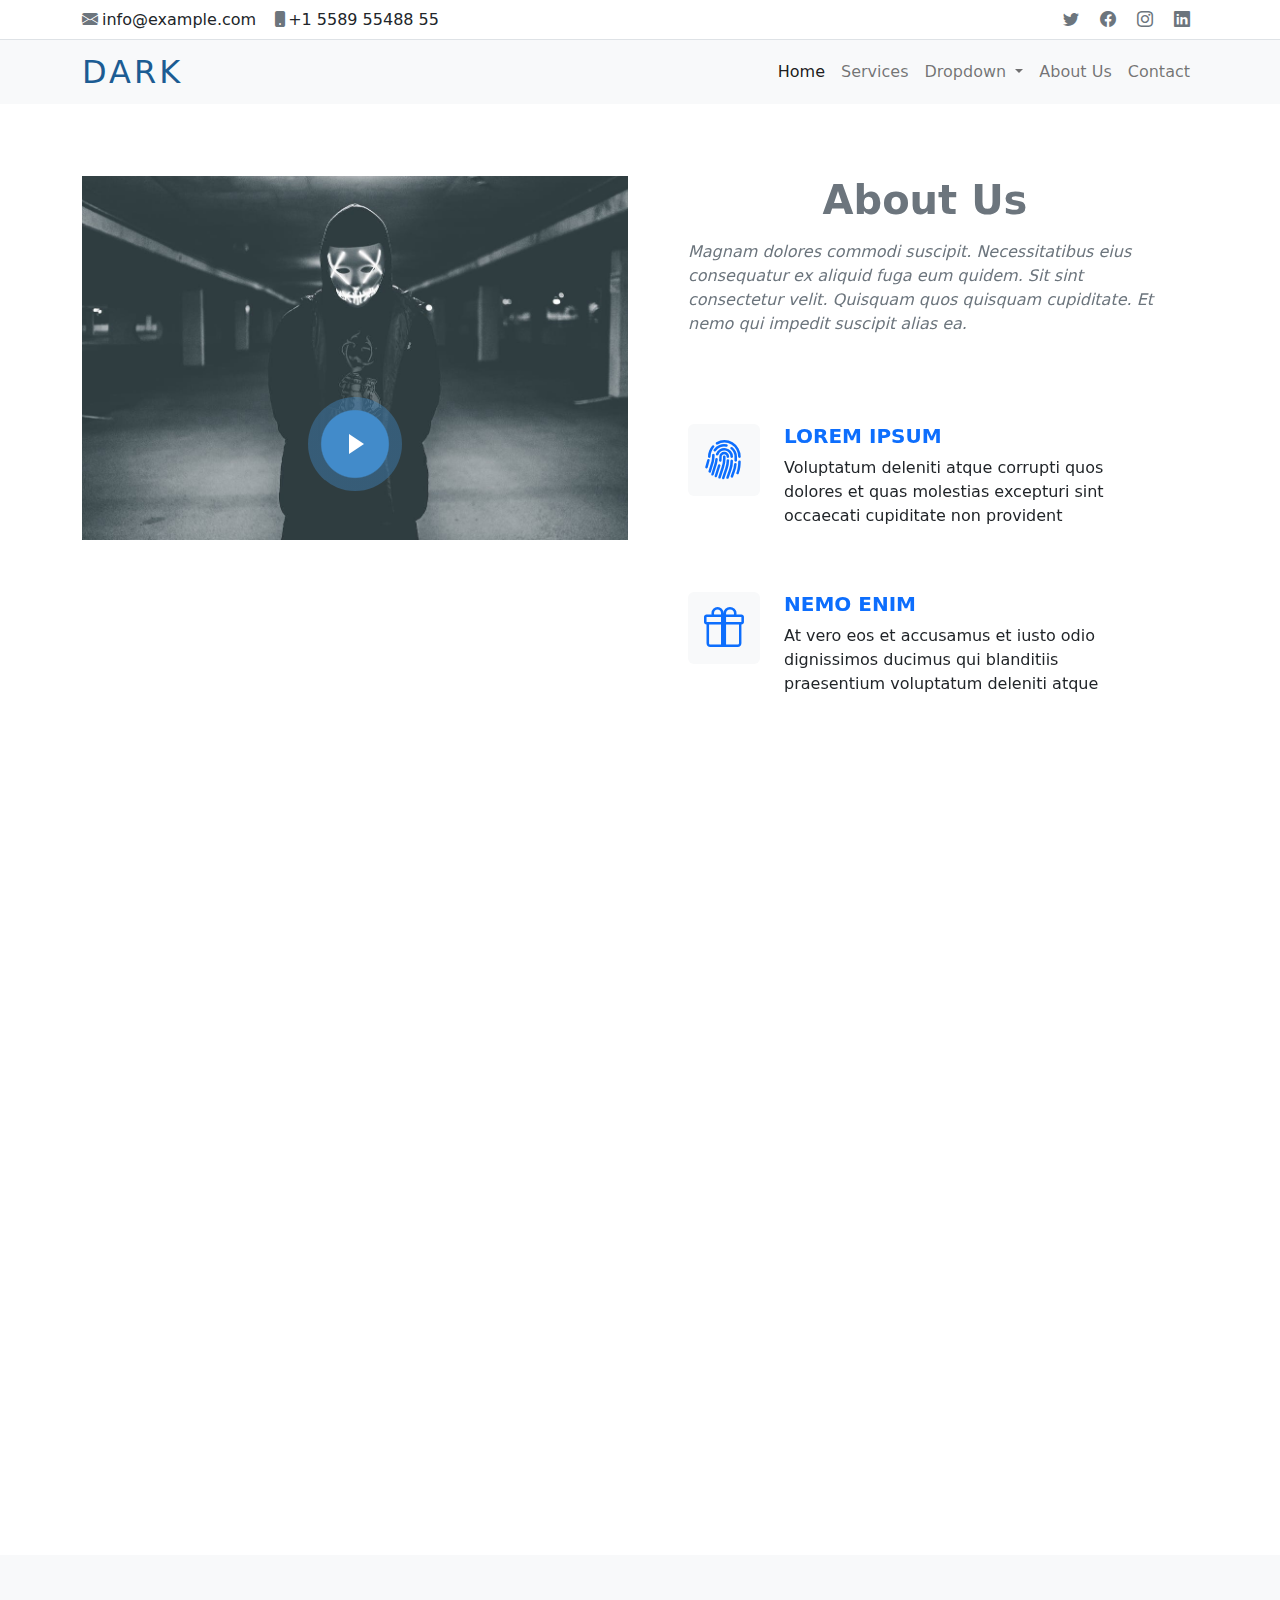
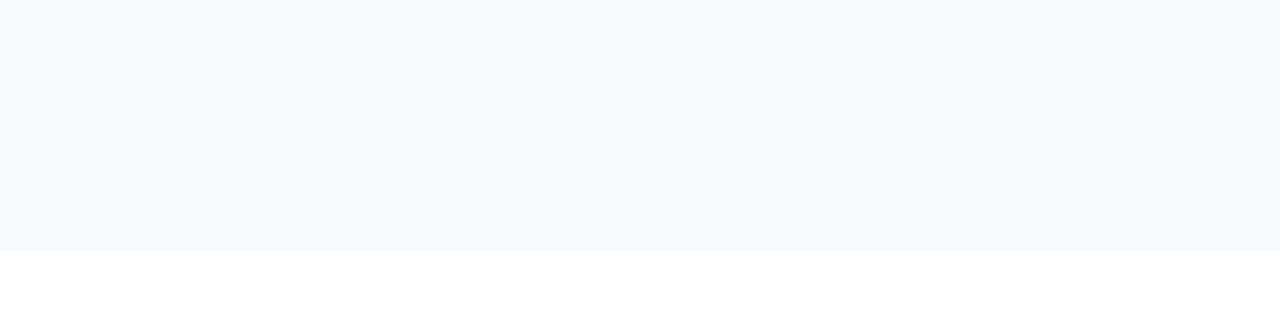
==== commit bd6c98f3: "Update aboutus.html" ====
--- a/aboutus.html
+++ b/aboutus.html
@@ -14,93 +14,91 @@
 </head>
 
 <body>
-   <section id="top-bar" class="d-flex align-items-center fs-6">
+ <section id="top-bar" class="d-flex align-items-center fs-6  bg-white border-bottom">
         <div class="container d-flex justify-content-center justify-content-md-between">
-            <div class="contact-info d-flex align-items-center">
-                <i class="bi bi-envelope-fill me-1 lh-0"></i>
-                <a href="mailto:contact@example.com" class="lh-0">info@example.com</a>
-                <i class="bi bi-phone-fill phone-icon ms-3"></i>
-                +1 5589 55488 55
-            </div>
-            <div class="social-links d-none d-md-block">
-                <a href="#" class="twiiter d-inline-block py-1 px-2 lh-1">
-                    <i class="bi bi-twitter"></i>
-                </a>
-                <a href="#" class="facebook d-inline-block py-1 px-2 lh-1">
-                    <i class="bi bi-facebook"></i>
-                </a>
-                <a href="#" class="instagram d-inline-block py-1 px-2 lh-1">
-                    <i class="bi bi-instagram "></i>
-                </a>
-                <a href="#" class="linkedin d-inline-block py-1 px-2 lh-1">
-                    <i class="bi bi-linkedin"></i>
-                </a>
-            </div>
-        </div>
-
-
-    </section>
-    <section id="header">
+          <div class="contact-info d-flex align-items-center">
+            <i class="bi bi-envelope-fill me-1 lh-0 text-secondary"></i>
+            <a href="mailto:contact@example.com" class="lh-0 text-dark">info@example.com</a>
+            <i class="bi bi-phone-fill phone-icon ms-3 text-secondary"></i>
+            +1 5589 55488 55
+          </div>
+          <div class="social-links d-none d-md-block">
+            <a href="#" class="twiiter d-inline-block py-1 px-2 lh-1 text-secondary">
+              <i class="bi bi-twitter"></i>
+            </a>
+            <a href="#" class="facebook d-inline-block py-1 px-2 lh-1 text-secondary">
+              <i class="bi bi-facebook"></i>
+            </a>
+            <a href="#" class="instagram d-inline-block py-1 px-2 lh-1 text-secondary">
+              <i class="bi bi-instagram "></i>
+            </a>
+            <a href="#" class="linkedin d-inline-block py-1 px-2 lh-1 text-secondary">
+              <i class="bi bi-linkedin"></i>
+            </a>
+          </div>
+        </div>
+    
+    
+      </section>
+      <section id="header">
         <nav class="navbar navbar-expand-lg navbar-light bg-light">
-            <div class="container">
-                <a class="navbar-brand text-primary fs-2 py-2 px-0 lh-1 text-uppercase text-decoration-none fw-normal"
-                    href="#">DARK</a>
-                <button class="navbar-toggler" type="button" data-bs-toggle="collapse"
-                    data-bs-target="#navbarSupportedContent" aria-controls="navbarSupportedContent"
-                    aria-expanded="false" aria-label="Toggle navigation">
-                    <span class="navbar-toggler-icon"></span>
-                </button>
-                <div class="collapse navbar-collapse" id="navbarSupportedContent">
-                    <ul class="navbar-nav ms-auto mb-2 mb-lg-0">
-                        <li class="nav-item">
-                            <a class="nav-link active" aria-current="page" href="index.html">Home</a>
-                        </li>
-                        <li class="nav-item">
-                            <a class="nav-link" href="#services">Services</a>
-                        </li>
-                        <li class="nav-item dropdown">
-                            <a class="nav-link dropdown-toggle" href="#" id="navbarDropdown" role="button"
-                                data-bs-toggle="dropdown" aria-expanded="false">
-                                Dropdown
-                            </a>
-                            <ul class="dropdown-menu" aria-labelledby="navbarDropdown">
-                                <li><a class="dropdown-item" href="#">Action</a></li>
-                                <li><a class="dropdown-item" href="#">Another action</a></li>
-                                <li>
-                                    <hr class="dropdown-divider">
-                                </li>
-                                <li><a class="dropdown-item" href="#">Something else here</a></li>
-                            </ul>
-                        </li>
-                        <li class="nav-item">
-                            <a class="nav-link" href="aboutus.html" target="_blank">About Us</a>
-                        </li>
-                        <li class="nav-item">
-                            <a class="nav-link" href="contact.html" target="_blank">Contact</a>
-                        </li>
-                </div>
-            </div>
+          <div class="container">
+            <a class="navbar-brand text-primary fs-2 py-2 px-0 lh-1 text-uppercase text-decoration-none fw-normal text-secondary" href="#">DARK</a>
+            <button class="navbar-toggler" type="button" data-bs-toggle="collapse" data-bs-target="#navbarSupportedContent"
+              aria-controls="navbarSupportedContent" aria-expanded="false" aria-label="Toggle navigation">
+              <span class="navbar-toggler-icon"></span>
+            </button>
+            <div class="collapse navbar-collapse" id="navbarSupportedContent">
+              <ul class="navbar-nav ms-auto mb-2 mb-lg-0">
+                <li class="nav-item">
+                  <a class="nav-link active" aria-current="page" href="index.html">Home</a>
+                </li>
+                <li class="nav-item">
+                  <a class="nav-link" href="#services">Services</a>
+                </li>
+                <li class="nav-item dropdown">
+                  <a class="nav-link dropdown-toggle" href="#" id="navbarDropdown" role="button" data-bs-toggle="dropdown"
+                    aria-expanded="false">
+                    Dropdown
+                  </a>
+                  <ul class="dropdown-menu" aria-labelledby="navbarDropdown">
+                    <li><a class="dropdown-item" href="#">Action</a></li>
+                    <li><a class="dropdown-item" href="#">Another action</a></li>
+                    <li>
+                      <hr class="dropdown-divider">
+                    </li>
+                    <li><a class="dropdown-item" href="#">Something else here</a></li>
+                  </ul>
+                </li>
+                <li class="nav-item">
+                  <a class="nav-link" href="aboutus.html" target="_blank">About Us</a>
+                </li>
+                <li class="nav-item">
+                  <a class="nav-link" href="contact.html" target="_blank">Contact</a>
+                </li>
+            </div>
+          </div>
         </nav>
-    </section>
+      </section>
     <section id="about" class="py-4 px-4">
         <div class="container aos-init aos-animate" data-aos="fade-up">
             <div class="row no-gutters">
-                <div class="col-lg-6 video-box">
+                <div class="col-lg-6 video-box position-relative">
                     <img src="pexels-photo-4157123.jpeg" alt="" class="img-fluid mt-5">
-                    <a href="https://youtu.be/AOkKGEAbYVo" class=" play-btn mb-4 d-block" data-vbtype="video"
+                    <a href="https://youtu.be/AOkKGEAbYVo" class=" play-btn mb-4 d-block position-absolute" data-vbtype="video"
                         data-autoplay="true" target="_blank"></a>
                 </div>
                 <div class="col-lg-6 d-flex flex-column justify-content-center about-content p-5">
                     <div class="section-title  text-center pb-4">
-                        <h2 class="fs-1 fw-bold mb-3 pb-0">About Us</h2>
-                        <p class="text-start fst-italic">Magnam dolores commodi suscipit. Necessitatibus eius
+                        <h2 class="fs-1 fw-bold mb-3 pb-0 text-secondary">About Us</h2>
+                        <p class="text-start fst-italic text-secondary ">Magnam dolores commodi suscipit. Necessitatibus eius
                             consequatur ex aliquid fuga eum quidem.
                             Sit sint consectetur velit. Quisquam quos quisquam cupiditate. Et nemo qui impedit suscipit
                             alias ea.</p>
                     </div>
                     <div class="icon-box aos-init aos-animate mt-5" data-aos="fade-up" data-aos-delay="100">
-                        <div class="icon d-flex justify-content-center align-items-center">
-                            <i class="bi bi-fingerprint fs-1"></i>
+                        <div class="icon d-flex justify-content-center align-items-center bg-light">
+                            <i class="bi bi-fingerprint fs-1 text-primary"></i>
                         </div>
                         <h4 class="title ms-5 fw-bolder mb-2 fs-5 ps-5 text-uppercase"><a href="">Lorem Ipsum</a></h4>
                         <p class="description ms-5 ps-5 fs-6">Voluptatum deleniti atque corrupti quos dolores et quas
@@ -108,8 +106,8 @@
                             excepturi sint occaecati cupiditate non provident</p>
                     </div>
                     <div class="icon-box aos-init aos-animate mt-5" data-aos="fade-up" data-aos-delay="100">
-                        <div class="icon  d-flex justify-content-center align-items-center">
-                            <i class="bi bi-gift fs-1"></i>
+                        <div class="icon  d-flex justify-content-center align-items-center bg-light">
+                            <i class="bi bi-gift fs-1 text-primary"></i>
                         </div>
                         <h4 class="title ms-5 fw-bolder mb-2 fs-5 ps-5 text-uppercase"><a href="">Nemo Enim</a></h4>
                         <p class="description ms-5 ps-5 fs-6 ">At vero eos et accusamus et iusto odio dignissimos
@@ -122,84 +120,83 @@
     </section>
     <section class="about-lists p-5">
         <div class="container">
-            <div class="row no-gutters">
-                <div class="col-lg-4 col-md-6 content-item aos-init aos-animate p-5" data-aos="fade-up"> <span
-                        class="d-block fs-3">01</span>
+            <div class="row no-gutters overflow-hidden">
+                <div class="col-lg-4 col-md-6 content-item aos-init aos-animate p-5 border-bottom border-start" data-aos="fade-up"> <span
+                        class="d-block fs-3 text-info">01</span>
                     <h4 class="fs-3 my-4">Lorem Ipsum</h4>
-                    <p class="fs-6">Ulamco laboris nisi ut aliquip ex ea commodo consequat. Et consectetur ducimus vero
+                    <p class="fs-6 text-secondary">Ulamco laboris nisi ut aliquip ex ea commodo consequat. Et consectetur ducimus vero
                         placeat</p>
                 </div>
-                <div class="col-lg-4 col-md-6 content-item aos-init aos-animate p-5" data-aos="fade-up"
-                    data-aos-delay="100"> <span class="d-block fs-3">02</span>
+                <div class="col-lg-4 col-md-6 content-item aos-init aos-animate p-5 border-bottom border-start" data-aos="fade-up"
+                    data-aos-delay="100"> <span class="d-block fs-3 text-info">02</span>
                     <h4 class="fs-3 my-4">Repellat Nihil</h4>
-                    <p class="fs-6">Dolorem est fugiat occaecati voluptate velit esse. Dicta veritatis dolor quod et vel
+                    <p class="fs-6 text-secondary">Dolorem est fugiat occaecati voluptate velit esse. Dicta veritatis dolor quod et vel
                         dire leno
                         para dest</p>
                 </div>
-                <div class="col-lg-4 col-md-6 content-item aos-init aos-animate p-5" data-aos="fade-up"
-                    data-aos-delay="200"> <span class="d-block fs-3">03</span>
+                <div class="col-lg-4 col-md-6 content-item aos-init aos-animate p-5 border-bottom border-start" data-aos="fade-up"
+                    data-aos-delay="200"> <span class="d-block fs-3 text-info">03</span>
                     <h4 class="fs-3 my-4"> Ad ad velit qui</h4>
-                    <p class="fs-6">Molestiae officiis omnis illo asperiores. Aut doloribus vitae sunt debitis quo vel
+                    <p class="fs-6 text-secondary">Molestiae officiis omnis illo asperiores. Aut doloribus vitae sunt debitis quo vel
                         nam quis</p>
                 </div>
-                <div class="col-lg-4 col-md-6 content-item aos-init aos-animate p-5" data-aos="fade-up"
-                    data-aos-delay="300"> <span class="d-block fs-3">04</span>
+                <div class="col-lg-4 col-md-6 content-item aos-init aos-animate p-5 border-bottom border-start" data-aos="fade-up"
+                    data-aos-delay="300"> <span class="d-block fs-3 text-info">04</span>
                     <h4 class="fs-3 my-4">Repellendus molestiae</h4>
-                    <p class="fs-6">Inventore quo sint a sint rerum. Distinctio blanditiis deserunt quod soluta quod nam
+                    <p class="fs-6 text-secondary">Inventore quo sint a sint rerum. Distinctio blanditiis deserunt quod soluta quod nam
                         mider lando
                         casa</p>
                 </div>
-                <div class="col-lg-4 col-md-6 content-item aos-init aos-animate p-5" data-aos="fade-up"
-                    data-aos-delay="400"> <span class="d-block fs-3">05</span>
+                <div class="col-lg-4 col-md-6 content-item aos-init aos-animate p-5 border-bottom border-start" data-aos="fade-up"
+                    data-aos-delay="400"> <span class="d-block fs-3 text-info">05</span>
                     <h4 class="fs-3 my-4">Sapiente Magnam</h4>
-                    <p class="fs-6">Vitae dolorem in deleniti ipsum omnis tempore voluptatem. Qui possimus est
+                    <p class="fs-6 text-secondary">Vitae dolorem in deleniti ipsum omnis tempore voluptatem. Qui possimus est
                         repellendus est
                         quibusdam</p>
                 </div>
-                <div class="col-lg-4 col-md-6 content-item aos-init aos-animate p-5" data-aos="fade-up"
-                    data-aos-delay="500"> <span class="d-block fs-3">06</span>
+                <div class="col-lg-4 col-md-6 content-item aos-init aos-animate p-5 border-bottom border-start" data-aos="fade-up"
+                    data-aos-delay="500"> <span class="d-block fs-3 text-info">06</span>
                     <h4 class="fs-3 my-4">Facilis Impedit</h4>
-                    <p class="fs-6">Quis eum numquam veniam ea voluptatibus voluptas. Excepturi aut nostrum repudiandae
+                    <p class="fs-6 text-secondary">Quis eum numquam veniam ea voluptatibus voluptas. Excepturi aut nostrum repudiandae
                         voluptatibus
                         corporis sequi</p>
                 </div>
             </div>
         </div>
     </section>
-    <section class="counts section-bg p-4">
+    <section class="counts section-bg p-4 bg-light">
         <div class="container">
             <div class="row">
                 <div class="col-lg-3 col-md-6 text-center aos-init aos-animate" data-aos="fade-up">
-                    <div class="count-box p-4 mb-4">
-                        <i class="bi bi-emoji-smile d-block fs-1 mb-3" style="color: #20b38e;"></i> <span data-purecounter-start="0"
-                            data-purecounter-end="232" data-purecounter-duration="0" class="purecounter d-block fw-bolder fs-1">232</span>
+                    <div class="count-box p-4 mb-4 bg-white">
+                        <i class="bi bi-emoji-smile d-block fs-1 mb-3 text-success"></i> <span data-purecounter-start="0"
+                            data-purecounter-end="232" data-purecounter-duration="0" class="purecounter d-block fw-bolder fs-1 text-primary">232</span>
                         <p class="fs-6">Happy Clients</p>
                     </div>
                 </div>
                 <div class="col-lg-3 col-md-6 text-center aos-init aos-animate" data-aos="fade-up" data-aos-delay="200">
-                    <div class="count-box p-4 mb-4">
-                        <i class="bi bi-folder-check d-block fs-1 mb-3" style="color: #c042ff;"></i> <span data-purecounter-start="0"
-                            data-purecounter-end="521" data-purecounter-duration="0" class="purecounter d-block fw-bolder fs-1">521</span>
+                    <div class="count-box p-4 mb-4 bg-white">
+                        <i class="bi bi-folder-check d-block fs-1 mb-3 text-info"></i> <span data-purecounter-start="0"
+                            data-purecounter-end="521" data-purecounter-duration="0" class="purecounter d-block fw-bolder fs-1 text-primary">521</span>
                         <p class="fs-6">Projects</p>
                     </div>
                 </div>
                 <div class="col-lg-3 col-md-6 text-center aos-init aos-animate" data-aos="fade-up" data-aos-delay="400">
-                    <div class="count-box p-4 mb-4">
-                        <i class="bi bi-hourglass d-block fs-1 mb-3" style="color: #46d1ff;"></i> <span data-purecounter-start="0"
-                            data-purecounter-end="1463" data-purecounter-duration="0" class="purecounter d-block fw-bolder fs-1">1463</span>
+                    <div class="count-box p-4 mb-4 bg-white">
+                        <i class="bi bi-hourglass d-block fs-1 mb-3 text-primary"></i> <span data-purecounter-start="0"
+                            data-purecounter-end="1463" data-purecounter-duration="0" class="purecounter d-block fw-bolder fs-1 text-primary">1463</span>
                         <p class="fs-6">Hours Of Support</p>
                     </div>
                 </div>
                 <div class="col-lg-3 col-md-6 text-center aos-init aos-animate" data-aos="fade-up" data-aos-delay="600">
-                    <div class="count-box p-4 mb-4">
-                        <i class="bi bi-people d-block fs-1 mb-3" style="color: #ffb459;"></i> <span data-purecounter-start="0"
-                            data-purecounter-end="15" data-purecounter-duration="0" class="purecounter d-block fw-bolder fs-1">15</span>
+                    <div class="count-box p-4 mb-4 bg-white">
+                        <i class="bi bi-people d-block fs-1 mb-3 text-warning"></i> <span data-purecounter-start="0"
+                            data-purecounter-end="15" data-purecounter-duration="0" class="purecounter d-block fw-bolder fs-1  text-primary">15</span>
                         <p class="fs-6">Hard Workers</p>
                     </div>
                 </div>
             </div>
         </div>
-    </section>
     <script src="bootstrap.min.js"></script>
     <script src="https://unpkg.com/aos@2.3.1/dist/aos.js"></script>
     <script>
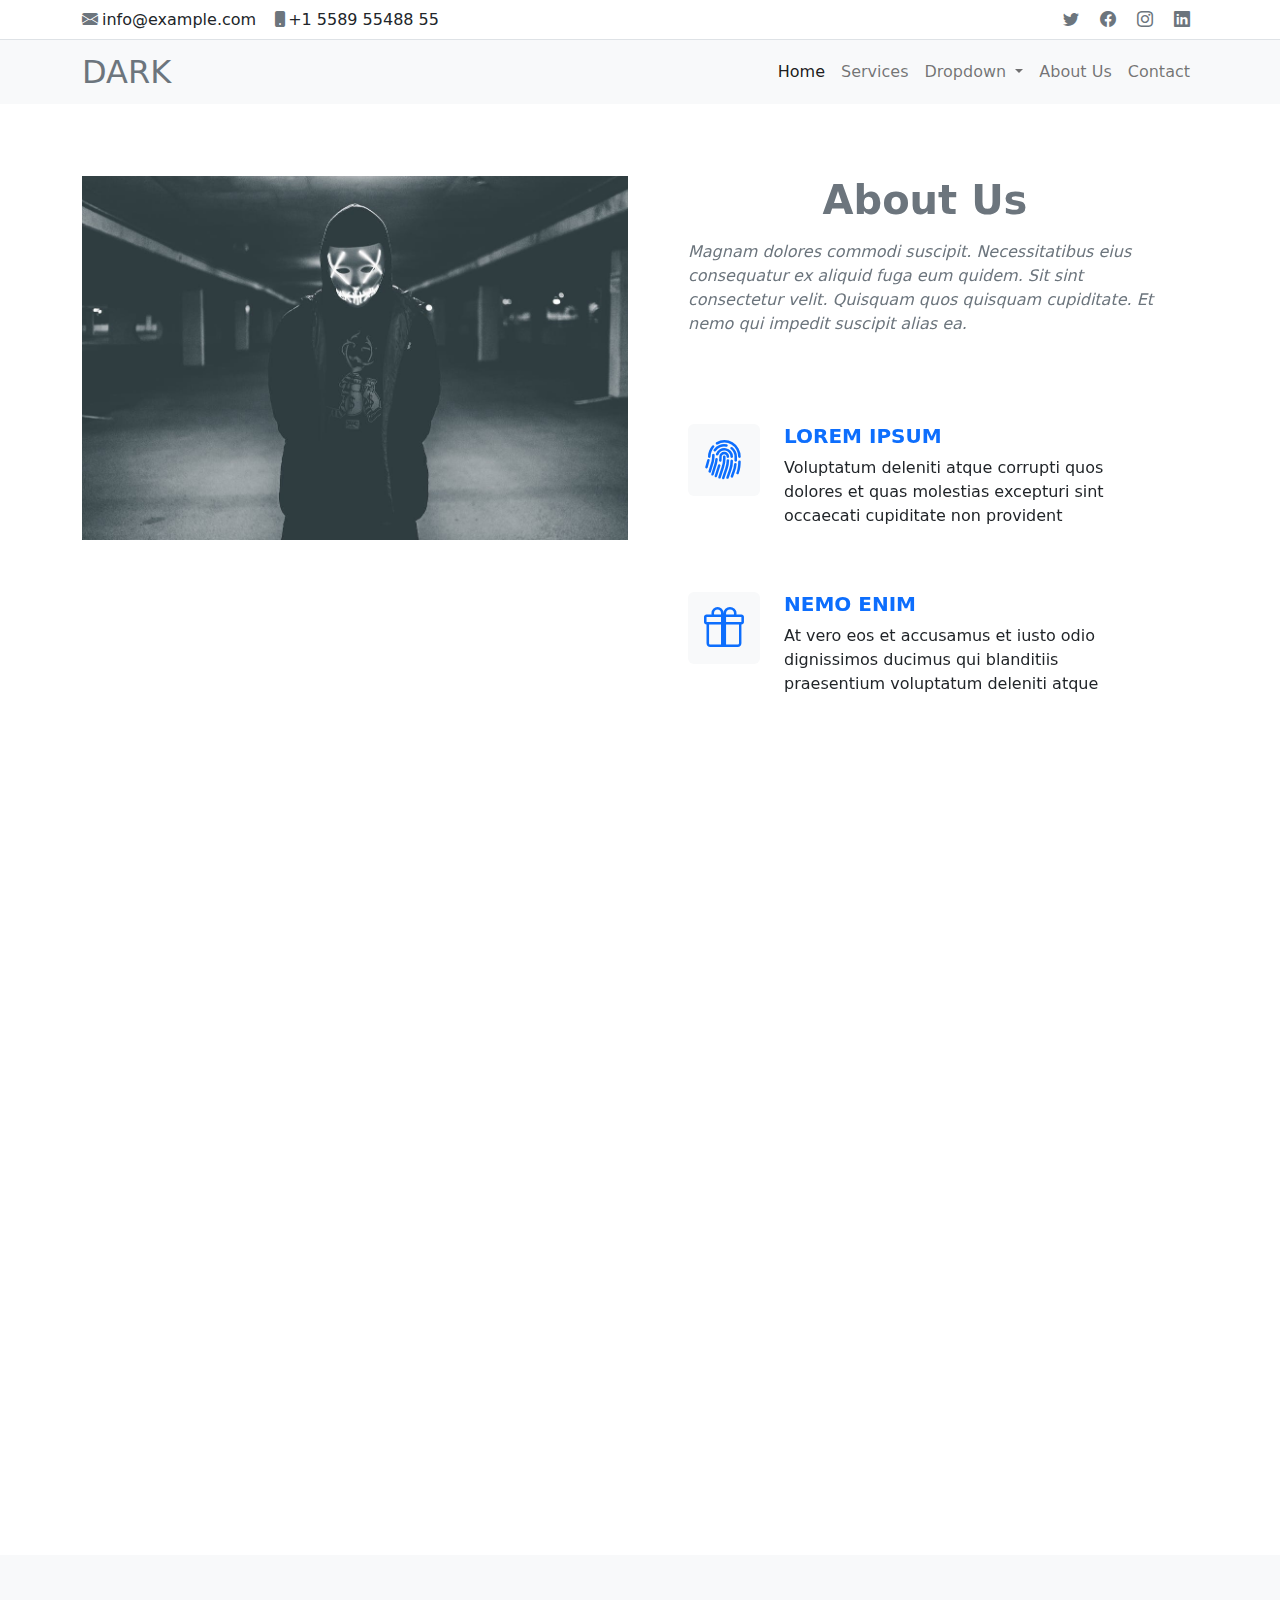
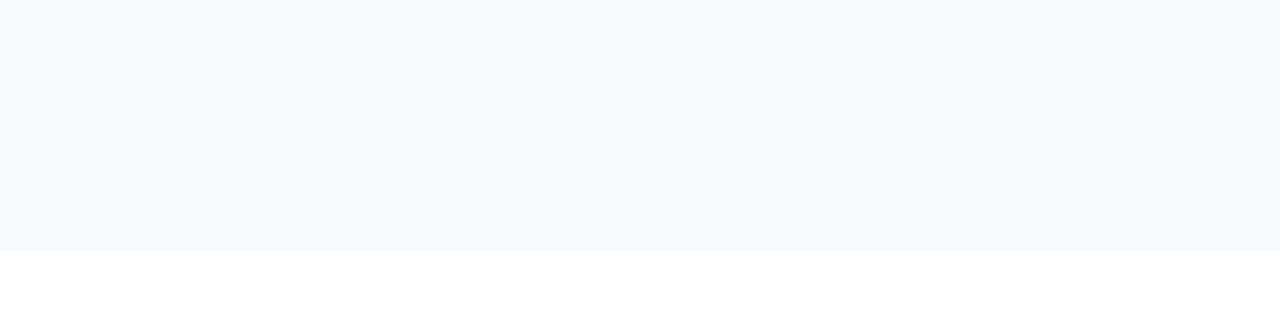
==== commit 106f070d: "Update aboutus.html" ====
--- a/aboutus.html
+++ b/aboutus.html
@@ -85,8 +85,6 @@
             <div class="row no-gutters">
                 <div class="col-lg-6 video-box position-relative">
                     <img src="pexels-photo-4157123.jpeg" alt="" class="img-fluid mt-5">
-                    <a href="https://youtu.be/AOkKGEAbYVo" class=" play-btn mb-4 d-block position-absolute" data-vbtype="video"
-                        data-autoplay="true" target="_blank"></a>
                 </div>
                 <div class="col-lg-6 d-flex flex-column justify-content-center about-content p-5">
                     <div class="section-title  text-center pb-4">
--- a/style.css
+++ b/style.css
@@ -8,27 +8,15 @@
 }
 /*Top Bar*/
 #top-bar {
-    background: #fff;
-    border-bottom: 1px solid #eee;
     height: 40px;
 }
-#top-bar .contact-info i{
-    color: #428bca;
-   
-}
 #top-bar .contact-info a {
-    color: #444;
     transition: 0.3s;
 }
 #top-bar .social-links a {
-    color: #5c768d;
     transition: 0.3s;
 }
 /*Header*/
-.navbar-brand{
-    letter-spacing: 3px;
-    color: #1c5c93 !important;
-}
 .container a:hover {
     color: #1c5c93 !important;
     text-decoration: none;
@@ -41,186 +29,58 @@
     right: 55%!important;
     top: 32%!important;
 }
-.btn{
-    background: #fff;
-    color: #000;  
-    border: #880808; 
-}
-.btn:hover{
-    background:#880808;
+.carousel-caption .btn:hover{
+    background: #880808, i !important;;
     border: #880808;
 }
 /*services*/
-.section-title h2 {
-    color: #5c768d;
-}
 #services .icon {
     width: 80px;
     height: 80px;
-    background: #fff;
     border-radius: 50%;
     transition: 0.5s;
-    color: #428bca;
     box-shadow: 0px 0 25px rgb(0 0 0 / 15%);
     overflow: hidden;
 }
 #services .icon:hover{
-    box-shadow: 0px 0 40px  #428bca;
+    box-shadow: 0px 0 40px #880808 ;
 }
 #services .title a:hover{
-    color: #428bca;
-}
-#services .title { 
-    position: relative;
+    color:#880808 !important;
 }
 #services .title a {
-    color: #444;
     transition: 0.3s;
 }
-#services .title::after {
-    content: "";
-    position: absolute;
-    display: block;
-    width: 50px;
-    height: 2px;
-    background: #428bca;
-    bottom: 0;
-    left: calc(50% - 25px);
-}
 /*About Us*/
-#about .video-box {
-    position: relative;
-}
-#about .play-btn {
-    width: 94px;
-    height: 94px;
-    background: radial-gradient(#428bca 50%, rgba(66, 139, 202, 0.4) 52%);
-    border-radius: 50%;
-    position: absolute;
-    left: calc(50% - 47px);
-    top: calc(50% - 47px);
-    overflow: hidden;
-}
-#about .play-btn::before {
-    content: "";
-    position: absolute;
-    width: 120px;
-    height: 120px;
-    opacity: 1;
-    border-radius: 50%;
-    border: 5px solid rgba(66, 139, 202, 0.7);
-    top: -15%;
-    left: -15%;
-    background: rgba(198, 16, 0, 0);
-}
-#about .play-btn::after {
-    content: "";
-    position: absolute;
-    left: 50%;
-    top: 50%;
-    transform: translateX(-40%) translateY(-50%);
-    width: 0;
-    height: 0;
-    border-top: 10px solid transparent;
-    border-bottom: 10px solid transparent;
-    border-left: 15px solid #fff;
-    z-index: 100;
-}
-#about .section-title p {
-    color: #666;
-}
 #about .icon-box .icon {
     float: left;
     width: 72px;
     height: 72px;
-    background: #f1f7fb;
     border-radius: 6px;
     transition: 0.5s;
 }
-#about .icon-box .icon i {
-    color: #428bca;
-}
-.about-lists .row {
-    overflow: hidden;
-}
-.about-lists .content-item {
-    border-left: 1px solid #d9e8f4;
-    border-bottom: 1px solid #d9e8f4;
-}
-.about-lists .content-item span {
-    color: #9eccf4;
-}
-.about-lists .content-item p {
-    color: #aaaaaa;
-}
-.section-bg {
-    background-color: #f5f9fc;
-}
 .counts .count-box {
     box-shadow: 0px 0 16px rgb(0 0 0 / 10%);
-    background: #fff;
-}
-.counts .count-box span {
-    color: #1c5c93;
 }
 .counts .count-box p {
     font-family: "Raleway", sans-serif;
 }
 /* Contact */
 .contact .info-box {
-    color: #444;
     box-shadow: 0 0 30px rgb(214 215 216 / 60%);
     width: 100%;
 }
 .contact .info-box i {
-    color: #428bca;
     border-radius: 50%;
-    border: 2px dotted #9eccf4;
-}
-.contact .info-box h3 {
-    color: #666;
 }
 #inputRequest{
     height: 100px;
 }
-.button .btn{
-    background-color:#880808;  
-    color: #fff;
-}
 /* Media Queries*/
-@media screen and (max-width:850px) {
-    .carousel-caption h5{
-        margin-bottom: 0px;
-    }
-    .carousel-caption{
-        width: 50%;
-    }
-}
-@media screen and (min-width:424px) and (max-width:769px){
-    .carousel-caption{
-        top: 25% !important;
-        width: 59%;
-    }
-    .btn{
-        display: inline-block!important;
-        margin-top: 8px;
-    }
-}
-@media screen and (max-width:424px){
-    .btn{
-        display: none!important;
-    }
+@media screen and (max-width:850px){
     .carousel-caption{
         width: 68%;
     }
 }
-@media screen and (max-width:330px) {
-    .carousel-caption{
-        top: 21%!important;
-    }  
-}
-@media screen and (max-width:456px) {
-    .btn{
-        margin-top: 0!important;
-    }  
-}
+
+
